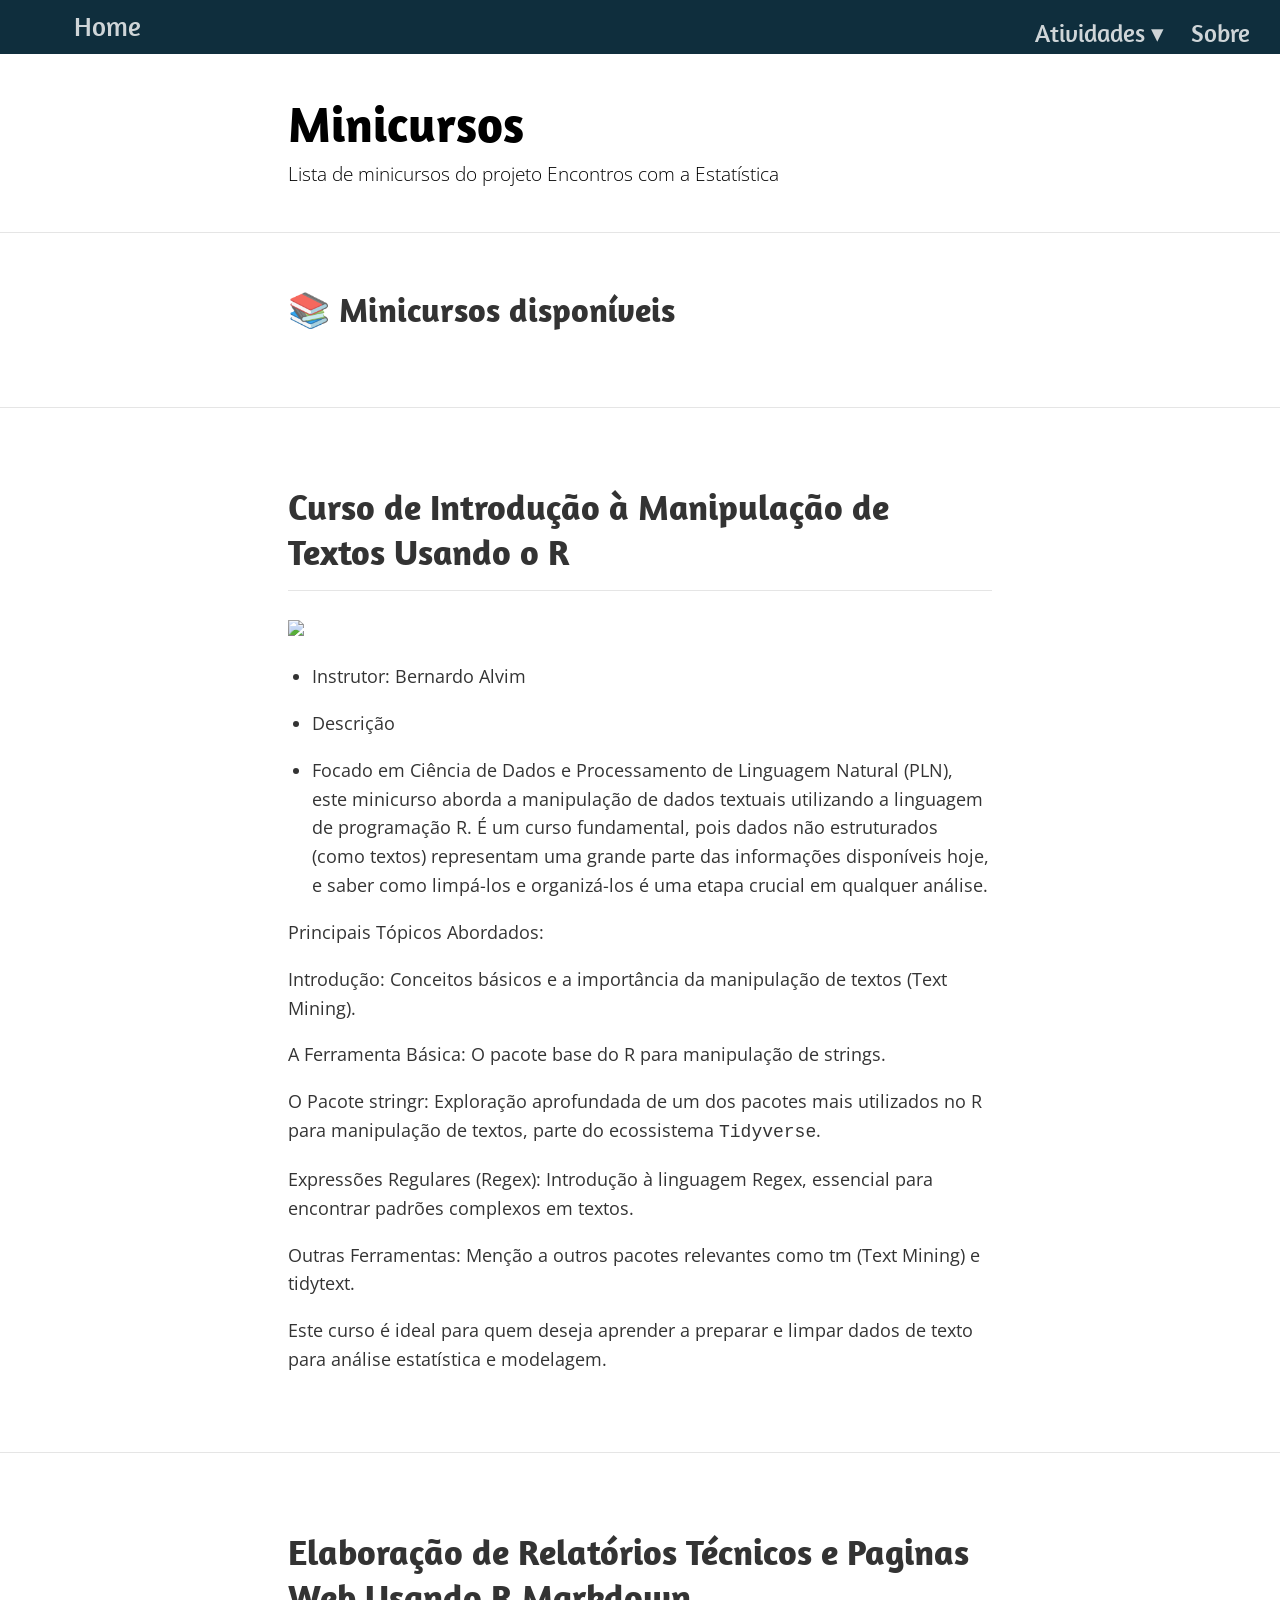
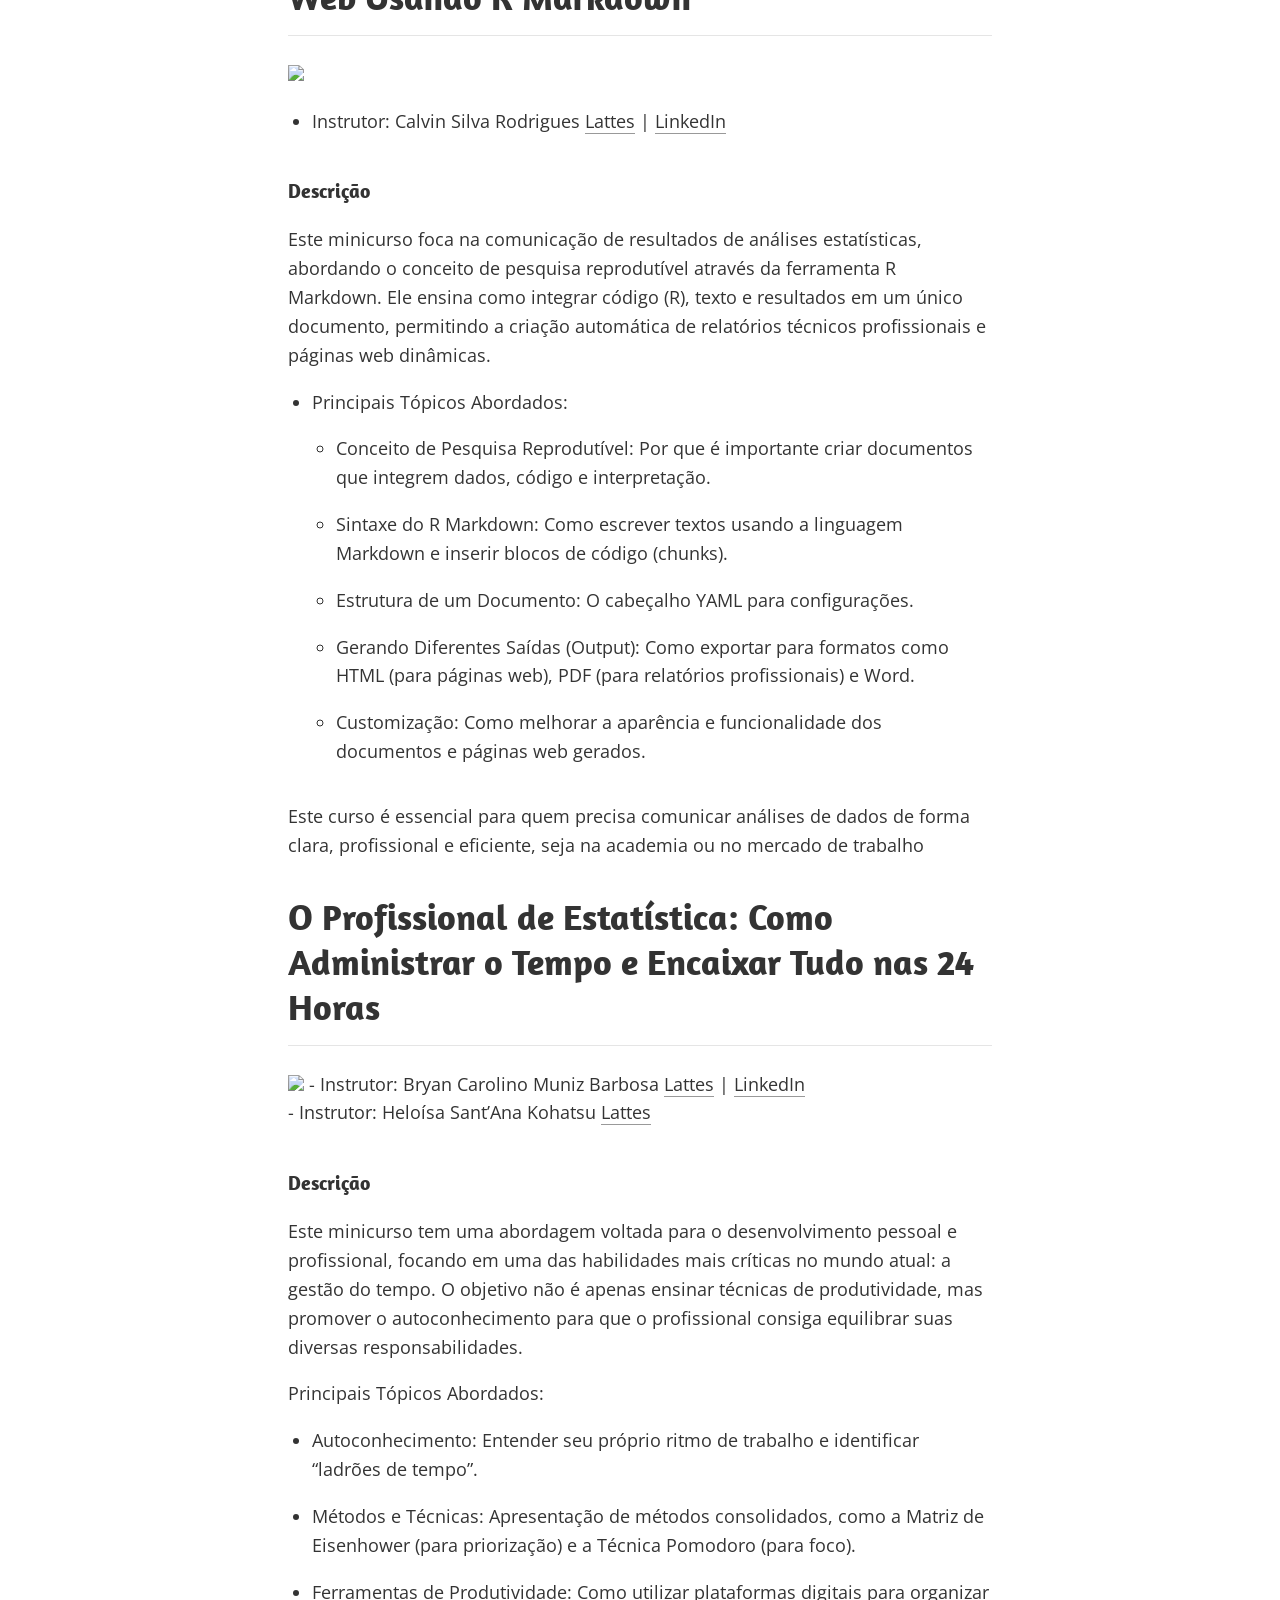
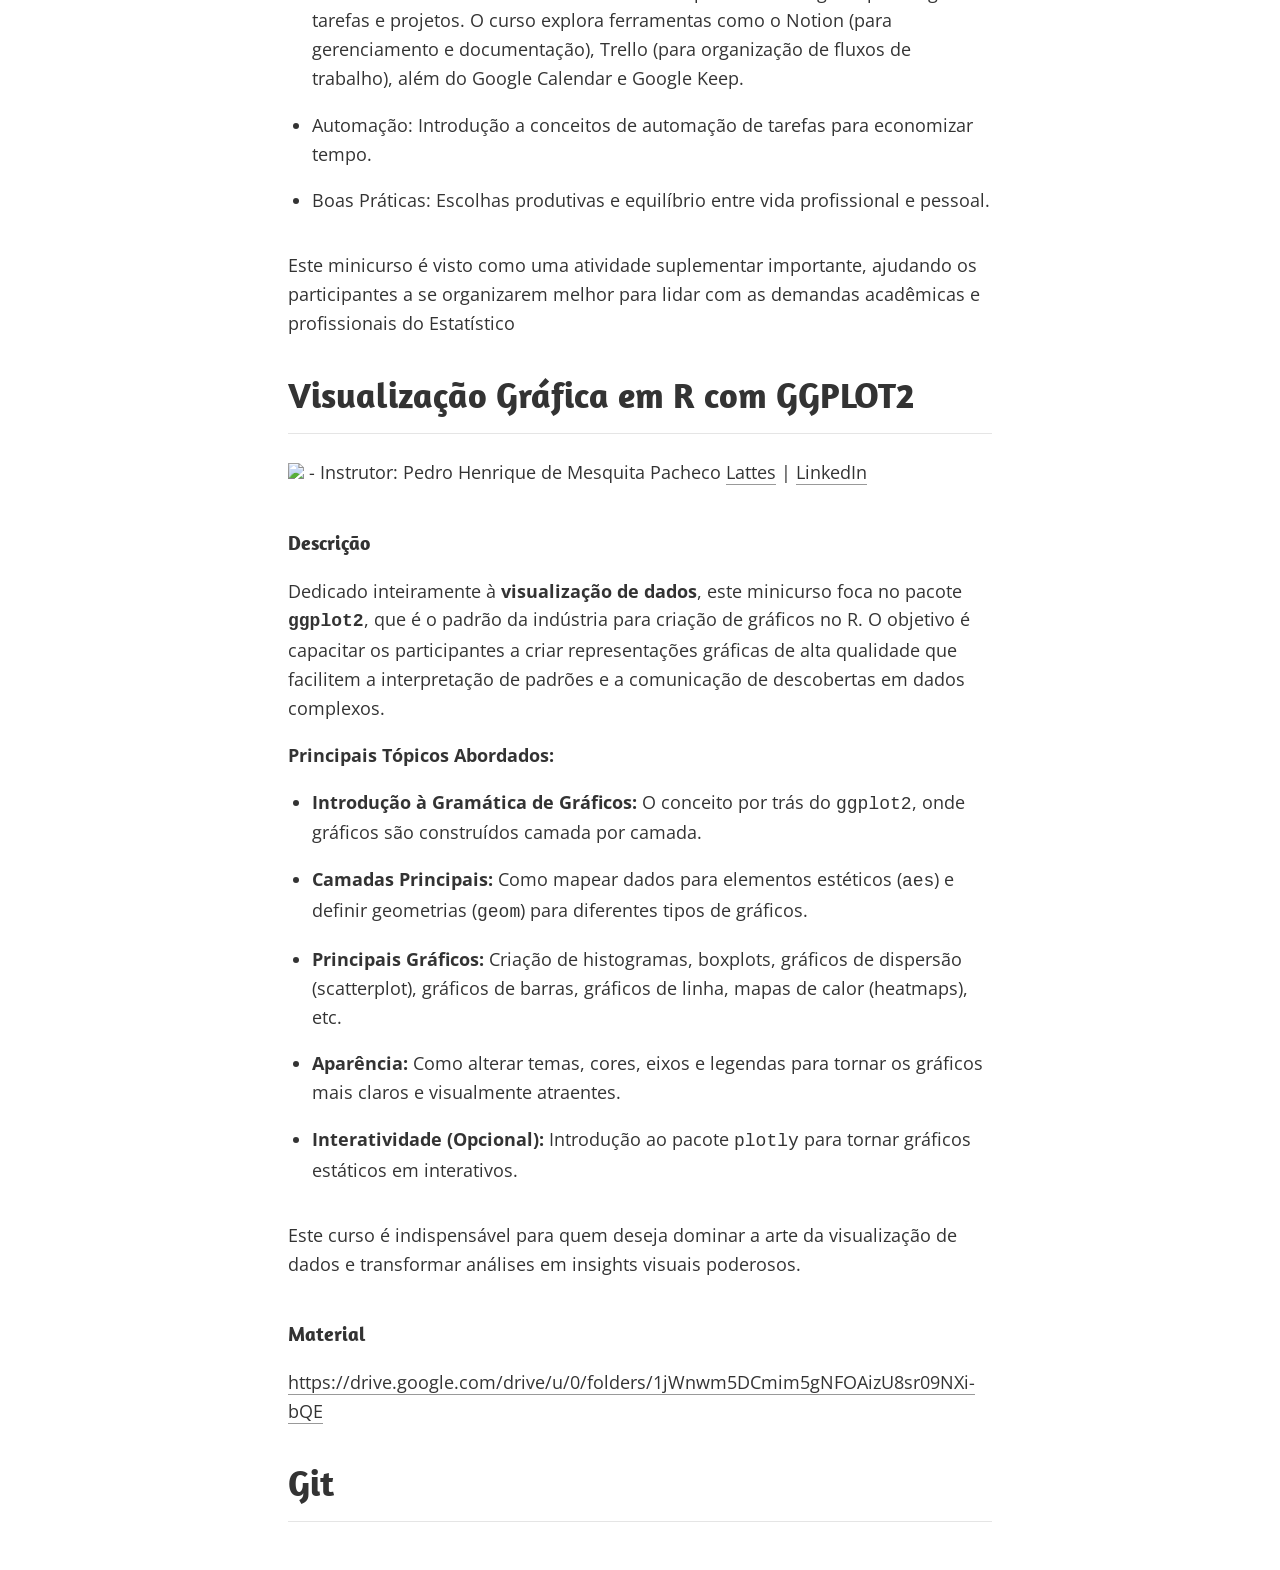
==== docs/minicursos.html @ fd73db31 "ajustes" ====
<!DOCTYPE html>

<html xmlns="http://www.w3.org/1999/xhtml" lang="" xml:lang="">

<head>
  <meta charset="utf-8"/>
  <meta name="viewport" content="width=device-width, initial-scale=1"/>
  <meta http-equiv="X-UA-Compatible" content="IE=Edge,chrome=1"/>
  <meta name="generator" content="distill" />

  <style type="text/css">
  /* Hide doc at startup (prevent jankiness while JS renders/transforms) */
  body {
    visibility: hidden;
  }
  </style>

 <!--radix_placeholder_import_source-->
 <!--/radix_placeholder_import_source-->

<style type="text/css">code{white-space: pre;}</style>
<style type="text/css" data-origin="pandoc">
html { -webkit-text-size-adjust: 100%; }
pre > code.sourceCode { white-space: pre; position: relative; }
pre > code.sourceCode > span { display: inline-block; line-height: 1.25; }
pre > code.sourceCode > span:empty { height: 1.2em; }
.sourceCode { overflow: visible; }
code.sourceCode > span { color: inherit; text-decoration: inherit; }
div.sourceCode { margin: 1em 0; }
pre.sourceCode { margin: 0; }
@media screen {
div.sourceCode { overflow: auto; }
}
@media print {
pre > code.sourceCode { white-space: pre-wrap; }
pre > code.sourceCode > span { text-indent: -5em; padding-left: 5em; }
}
pre.numberSource code
  { counter-reset: source-line 0; }
pre.numberSource code > span
  { position: relative; left: -4em; counter-increment: source-line; }
pre.numberSource code > span > a:first-child::before
  { content: counter(source-line);
    position: relative; left: -1em; text-align: right; vertical-align: baseline;
    border: none; display: inline-block;
    -webkit-touch-callout: none; -webkit-user-select: none;
    -khtml-user-select: none; -moz-user-select: none;
    -ms-user-select: none; user-select: none;
    padding: 0 4px; width: 4em;
    color: #aaaaaa;
  }
pre.numberSource { margin-left: 3em; border-left: 1px solid #aaaaaa;  padding-left: 4px; }
div.sourceCode
  { color: #00769e; background-color: #f1f3f5; }
@media screen {
pre > code.sourceCode > span > a:first-child::before { text-decoration: underline; }
}
code span { color: #00769e; } /* Normal */
code span.al { color: #ad0000; } /* Alert */
code span.an { color: #5e5e5e; } /* Annotation */
code span.at { color: #657422; } /* Attribute */
code span.bn { color: #ad0000; } /* BaseN */
code span.bu { } /* BuiltIn */
code span.cf { color: #00769e; } /* ControlFlow */
code span.ch { color: #20794d; } /* Char */
code span.cn { color: #8f5902; } /* Constant */
code span.co { color: #5e5e5e; } /* Comment */
code span.cv { color: #5e5e5e; font-style: italic; } /* CommentVar */
code span.do { color: #5e5e5e; font-style: italic; } /* Documentation */
code span.dt { color: #ad0000; } /* DataType */
code span.dv { color: #ad0000; } /* DecVal */
code span.er { color: #ad0000; } /* Error */
code span.ex { } /* Extension */
code span.fl { color: #ad0000; } /* Float */
code span.fu { color: #4758ab; } /* Function */
code span.im { } /* Import */
code span.in { color: #5e5e5e; } /* Information */
code span.kw { color: #00769e; } /* Keyword */
code span.op { color: #5e5e5e; } /* Operator */
code span.ot { color: #00769e; } /* Other */
code span.pp { color: #ad0000; } /* Preprocessor */
code span.sc { color: #5e5e5e; } /* SpecialChar */
code span.ss { color: #20794d; } /* SpecialString */
code span.st { color: #20794d; } /* String */
code span.va { color: #111111; } /* Variable */
code span.vs { color: #20794d; } /* VerbatimString */
code span.wa { color: #5e5e5e; font-style: italic; } /* Warning */
</style>


  <!--radix_placeholder_meta_tags-->
  <title>Home: Minicursos</title>

  <meta property="description" itemprop="description" content="Lista de minicursos do projeto Encontros com a Estatística"/>



  <!--  https://developers.facebook.com/docs/sharing/webmasters#markup -->
  <meta property="og:title" content="Home: Minicursos"/>
  <meta property="og:type" content="article"/>
  <meta property="og:description" content="Lista de minicursos do projeto Encontros com a Estatística"/>
  <meta property="og:locale" content="en_US"/>
  <meta property="og:site_name" content="Home"/>

  <!--  https://dev.twitter.com/cards/types/summary -->
  <meta property="twitter:card" content="summary"/>
  <meta property="twitter:title" content="Home: Minicursos"/>
  <meta property="twitter:description" content="Lista de minicursos do projeto Encontros com a Estatística"/>

  <!--/radix_placeholder_meta_tags-->
  <!--radix_placeholder_rmarkdown_metadata-->

  <script type="text/json" id="radix-rmarkdown-metadata">
  {"type":"list","attributes":{"names":{"type":"character","attributes":{},"value":["title","description","output"]}},"value":[{"type":"character","attributes":{},"value":["Minicursos"]},{"type":"character","attributes":{},"value":["Lista de minicursos do projeto Encontros com a Estatística"]},{"type":"character","attributes":{},"value":["distill::distill_article"]}]}
  </script>
  <!--/radix_placeholder_rmarkdown_metadata-->
  <!--radix_placeholder_navigation_in_header-->
  <meta name="distill:offset" content=""/>

  <script type="application/javascript">

    window.headroom_prevent_pin = false;

    window.document.addEventListener("DOMContentLoaded", function (event) {

      // initialize headroom for banner
      var header = $('header').get(0);
      var headerHeight = header.offsetHeight;
      var headroom = new Headroom(header, {
        tolerance: 5,
        onPin : function() {
          if (window.headroom_prevent_pin) {
            window.headroom_prevent_pin = false;
            headroom.unpin();
          }
        }
      });
      headroom.init();
      if(window.location.hash)
        headroom.unpin();
      $(header).addClass('headroom--transition');

      // offset scroll location for banner on hash change
      // (see: https://github.com/WickyNilliams/headroom.js/issues/38)
      window.addEventListener("hashchange", function(event) {
        window.scrollTo(0, window.pageYOffset - (headerHeight + 25));
      });

      // responsive menu
      $('.distill-site-header').each(function(i, val) {
        var topnav = $(this);
        var toggle = topnav.find('.nav-toggle');
        toggle.on('click', function() {
          topnav.toggleClass('responsive');
        });
      });

      // nav dropdowns
      $('.nav-dropbtn').click(function(e) {
        $(this).next('.nav-dropdown-content').toggleClass('nav-dropdown-active');
        $(this).parent().siblings('.nav-dropdown')
           .children('.nav-dropdown-content').removeClass('nav-dropdown-active');
      });
      $("body").click(function(e){
        $('.nav-dropdown-content').removeClass('nav-dropdown-active');
      });
      $(".nav-dropdown").click(function(e){
        e.stopPropagation();
      });
    });
  </script>

  <style type="text/css">

  /* Theme (user-documented overrideables for nav appearance) */

  .distill-site-nav {
    color: rgba(255, 255, 255, 0.8);
    background-color: #0F2E3D;
    font-size: 15px;
    font-weight: 300;
  }

  .distill-site-nav a {
    color: inherit;
    text-decoration: none;
  }

  .distill-site-nav a:hover {
    color: white;
  }

  @media print {
    .distill-site-nav {
      display: none;
    }
  }

  .distill-site-header {

  }

  .distill-site-footer {

  }


  /* Site Header */

  .distill-site-header {
    width: 100%;
    box-sizing: border-box;
    z-index: 3;
  }

  .distill-site-header .nav-left {
    display: inline-block;
    margin-left: 8px;
  }

  @media screen and (max-width: 768px) {
    .distill-site-header .nav-left {
      margin-left: 0;
    }
  }


  .distill-site-header .nav-right {
    float: right;
    margin-right: 8px;
  }

  .distill-site-header a,
  .distill-site-header .title {
    display: inline-block;
    text-align: center;
    padding: 14px 10px 14px 10px;
  }

  .distill-site-header .title {
    font-size: 18px;
    min-width: 150px;
  }

  .distill-site-header .logo {
    padding: 0;
  }

  .distill-site-header .logo img {
    display: none;
    max-height: 20px;
    width: auto;
    margin-bottom: -4px;
  }

  .distill-site-header .nav-image img {
    max-height: 18px;
    width: auto;
    display: inline-block;
    margin-bottom: -3px;
  }



  @media screen and (min-width: 1000px) {
    .distill-site-header .logo img {
      display: inline-block;
    }
    .distill-site-header .nav-left {
      margin-left: 20px;
    }
    .distill-site-header .nav-right {
      margin-right: 20px;
    }
    .distill-site-header .title {
      padding-left: 12px;
    }
  }


  .distill-site-header .nav-toggle {
    display: none;
  }

  .nav-dropdown {
    display: inline-block;
    position: relative;
  }

  .nav-dropdown .nav-dropbtn {
    border: none;
    outline: none;
    color: rgba(255, 255, 255, 0.8);
    padding: 16px 10px;
    background-color: transparent;
    font-family: inherit;
    font-size: inherit;
    font-weight: inherit;
    margin: 0;
    margin-top: 1px;
    z-index: 2;
  }

  .nav-dropdown-content {
    display: none;
    position: absolute;
    background-color: white;
    min-width: 200px;
    border: 1px solid rgba(0,0,0,0.15);
    border-radius: 4px;
    box-shadow: 0px 8px 16px 0px rgba(0,0,0,0.1);
    z-index: 1;
    margin-top: 2px;
    white-space: nowrap;
    padding-top: 4px;
    padding-bottom: 4px;
  }

  .nav-dropdown-content hr {
    margin-top: 4px;
    margin-bottom: 4px;
    border: none;
    border-bottom: 1px solid rgba(0, 0, 0, 0.1);
  }

  .nav-dropdown-active {
    display: block;
  }

  .nav-dropdown-content a, .nav-dropdown-content .nav-dropdown-header {
    color: black;
    padding: 6px 24px;
    text-decoration: none;
    display: block;
    text-align: left;
  }

  .nav-dropdown-content .nav-dropdown-header {
    display: block;
    padding: 5px 24px;
    padding-bottom: 0;
    text-transform: uppercase;
    font-size: 14px;
    color: #999999;
    white-space: nowrap;
  }

  .nav-dropdown:hover .nav-dropbtn {
    color: white;
  }

  .nav-dropdown-content a:hover {
    background-color: #ddd;
    color: black;
  }

  .nav-right .nav-dropdown-content {
    margin-left: -45%;
    right: 0;
  }

  @media screen and (max-width: 768px) {
    .distill-site-header a, .distill-site-header .nav-dropdown  {display: none;}
    .distill-site-header a.nav-toggle {
      float: right;
      display: block;
    }
    .distill-site-header .title {
      margin-left: 0;
    }
    .distill-site-header .nav-right {
      margin-right: 0;
    }
    .distill-site-header {
      overflow: hidden;
    }
    .nav-right .nav-dropdown-content {
      margin-left: 0;
    }
  }


  @media screen and (max-width: 768px) {
    .distill-site-header.responsive {position: relative; min-height: 500px; }
    .distill-site-header.responsive a.nav-toggle {
      position: absolute;
      right: 0;
      top: 0;
    }
    .distill-site-header.responsive a,
    .distill-site-header.responsive .nav-dropdown {
      display: block;
      text-align: left;
    }
    .distill-site-header.responsive .nav-left,
    .distill-site-header.responsive .nav-right {
      width: 100%;
    }
    .distill-site-header.responsive .nav-dropdown {float: none;}
    .distill-site-header.responsive .nav-dropdown-content {position: relative;}
    .distill-site-header.responsive .nav-dropdown .nav-dropbtn {
      display: block;
      width: 100%;
      text-align: left;
    }
  }

  /* Site Footer */

  .distill-site-footer {
    width: 100%;
    overflow: hidden;
    box-sizing: border-box;
    z-index: 3;
    margin-top: 30px;
    padding-top: 30px;
    padding-bottom: 30px;
    text-align: center;
  }

  /* Headroom */

  d-title {
    padding-top: 6rem;
  }

  @media print {
    d-title {
      padding-top: 4rem;
    }
  }

  .headroom {
    z-index: 1000;
    position: fixed;
    top: 0;
    left: 0;
    right: 0;
  }

  .headroom--transition {
    transition: all .4s ease-in-out;
  }

  .headroom--unpinned {
    top: -100px;
  }

  .headroom--pinned {
    top: 0;
  }

  /* adjust viewport for navbar height */
  /* helps vertically center bootstrap (non-distill) content */
  .min-vh-100 {
    min-height: calc(100vh - 100px) !important;
  }

  </style>

  <script src="site_libs/jquery-3.6.0/jquery-3.6.0.min.js"></script>
  <link href="site_libs/font-awesome-6.5.2/css/all.min.css" rel="stylesheet"/>
  <link href="site_libs/font-awesome-6.5.2/css/v4-shims.min.css" rel="stylesheet"/>
  <script src="site_libs/headroom-0.9.4/headroom.min.js"></script>
  <script src="site_libs/autocomplete-0.37.1/autocomplete.min.js"></script>
  <script src="site_libs/fuse-6.4.1/fuse.min.js"></script>

  <script type="application/javascript">

  function getMeta(metaName) {
    var metas = document.getElementsByTagName('meta');
    for (let i = 0; i < metas.length; i++) {
      if (metas[i].getAttribute('name') === metaName) {
        return metas[i].getAttribute('content');
      }
    }
    return '';
  }

  function offsetURL(url) {
    var offset = getMeta('distill:offset');
    return offset ? offset + '/' + url : url;
  }

  function createFuseIndex() {

    // create fuse index
    var options = {
      keys: [
        { name: 'title', weight: 20 },
        { name: 'categories', weight: 15 },
        { name: 'description', weight: 10 },
        { name: 'contents', weight: 5 },
      ],
      ignoreLocation: true,
      threshold: 0
    };
    var fuse = new window.Fuse([], options);

    // fetch the main search.json
    return fetch(offsetURL('search.json'))
      .then(function(response) {
        if (response.status == 200) {
          return response.json().then(function(json) {
            // index main articles
            json.articles.forEach(function(article) {
              fuse.add(article);
            });
            // download collections and index their articles
            return Promise.all(json.collections.map(function(collection) {
              return fetch(offsetURL(collection)).then(function(response) {
                if (response.status === 200) {
                  return response.json().then(function(articles) {
                    articles.forEach(function(article) {
                      fuse.add(article);
                    });
                  })
                } else {
                  return Promise.reject(
                    new Error('Unexpected status from search index request: ' +
                              response.status)
                  );
                }
              });
            })).then(function() {
              return fuse;
            });
          });

        } else {
          return Promise.reject(
            new Error('Unexpected status from search index request: ' +
                        response.status)
          );
        }
      });
  }

  window.document.addEventListener("DOMContentLoaded", function (event) {

    // get search element (bail if we don't have one)
    var searchEl = window.document.getElementById('distill-search');
    if (!searchEl)
      return;

    createFuseIndex()
      .then(function(fuse) {

        // make search box visible
        searchEl.classList.remove('hidden');

        // initialize autocomplete
        var options = {
          autoselect: true,
          hint: false,
          minLength: 2,
        };
        window.autocomplete(searchEl, options, [{
          source: function(query, callback) {
            const searchOptions = {
              isCaseSensitive: false,
              shouldSort: true,
              minMatchCharLength: 2,
              limit: 10,
            };
            var results = fuse.search(query, searchOptions);
            callback(results
              .map(function(result) { return result.item; })
            );
          },
          templates: {
            suggestion: function(suggestion) {
              var img = suggestion.preview && Object.keys(suggestion.preview).length > 0
                ? `<img src="${offsetURL(suggestion.preview)}"</img>`
                : '';
              var html = `
                <div class="search-item">
                  <h3>${suggestion.title}</h3>
                  <div class="search-item-description">
                    ${suggestion.description || ''}
                  </div>
                  <div class="search-item-preview">
                    ${img}
                  </div>
                </div>
              `;
              return html;
            }
          }
        }]).on('autocomplete:selected', function(event, suggestion) {
          window.location.href = offsetURL(suggestion.path);
        });
        // remove inline display style on autocompleter (we want to
        // manage responsive display via css)
        $('.algolia-autocomplete').css("display", "");
      })
      .catch(function(error) {
        console.log(error);
      });

  });

  </script>

  <style type="text/css">

  .nav-search {
    font-size: x-small;
  }

  /* Algolioa Autocomplete */

  .algolia-autocomplete {
    display: inline-block;
    margin-left: 10px;
    vertical-align: sub;
    background-color: white;
    color: black;
    padding: 6px;
    padding-top: 8px;
    padding-bottom: 0;
    border-radius: 6px;
    border: 1px #0F2E3D solid;
    width: 180px;
  }


  @media screen and (max-width: 768px) {
    .distill-site-nav .algolia-autocomplete {
      display: none;
      visibility: hidden;
    }
    .distill-site-nav.responsive .algolia-autocomplete {
      display: inline-block;
      visibility: visible;
    }
    .distill-site-nav.responsive .algolia-autocomplete .aa-dropdown-menu {
      margin-left: 0;
      width: 400px;
      max-height: 400px;
    }
  }

  .algolia-autocomplete .aa-input, .algolia-autocomplete .aa-hint {
    width: 90%;
    outline: none;
    border: none;
  }

  .algolia-autocomplete .aa-hint {
    color: #999;
  }
  .algolia-autocomplete .aa-dropdown-menu {
    width: 550px;
    max-height: 70vh;
    overflow-x: visible;
    overflow-y: scroll;
    padding: 5px;
    margin-top: 3px;
    margin-left: -150px;
    background-color: #fff;
    border-radius: 5px;
    border: 1px solid #999;
    border-top: none;
  }

  .algolia-autocomplete .aa-dropdown-menu .aa-suggestion {
    cursor: pointer;
    padding: 5px 4px;
    border-bottom: 1px solid #eee;
  }

  .algolia-autocomplete .aa-dropdown-menu .aa-suggestion:last-of-type {
    border-bottom: none;
    margin-bottom: 2px;
  }

  .algolia-autocomplete .aa-dropdown-menu .aa-suggestion .search-item {
    overflow: hidden;
    font-size: 0.8em;
    line-height: 1.4em;
  }

  .algolia-autocomplete .aa-dropdown-menu .aa-suggestion .search-item h3 {
    font-size: 1rem;
    margin-block-start: 0;
    margin-block-end: 5px;
  }

  .algolia-autocomplete .aa-dropdown-menu .aa-suggestion .search-item-description {
    display: inline-block;
    overflow: hidden;
    height: 2.8em;
    width: 80%;
    margin-right: 4%;
  }

  .algolia-autocomplete .aa-dropdown-menu .aa-suggestion .search-item-preview {
    display: inline-block;
    width: 15%;
  }

  .algolia-autocomplete .aa-dropdown-menu .aa-suggestion .search-item-preview img {
    height: 3em;
    width: auto;
    display: none;
  }

  .algolia-autocomplete .aa-dropdown-menu .aa-suggestion .search-item-preview img[src] {
    display: initial;
  }

  .algolia-autocomplete .aa-dropdown-menu .aa-suggestion.aa-cursor {
    background-color: #eee;
  }
  .algolia-autocomplete .aa-dropdown-menu .aa-suggestion em {
    font-weight: bold;
    font-style: normal;
  }

  </style>


  <!--/radix_placeholder_navigation_in_header-->
  <!--radix_placeholder_distill-->

  <style type="text/css">

  body {
    background-color: white;
  }

  .pandoc-table {
    width: 100%;
  }

  .pandoc-table>caption {
    margin-bottom: 10px;
  }

  .pandoc-table th:not([align]) {
    text-align: left;
  }

  .pagedtable-footer {
    font-size: 15px;
  }

  d-byline .byline {
    grid-template-columns: 2fr 2fr;
  }

  d-byline .byline h3 {
    margin-block-start: 1.5em;
  }

  d-byline .byline .authors-affiliations h3 {
    margin-block-start: 0.5em;
  }

  .authors-affiliations .orcid-id {
    width: 16px;
    height:16px;
    margin-left: 4px;
    margin-right: 4px;
    vertical-align: middle;
    padding-bottom: 2px;
  }

  d-title .dt-tags {
    margin-top: 1em;
    grid-column: text;
  }

  .dt-tags .dt-tag {
    text-decoration: none;
    display: inline-block;
    color: rgba(0,0,0,0.6);
    padding: 0em 0.4em;
    margin-right: 0.5em;
    margin-bottom: 0.4em;
    font-size: 70%;
    border: 1px solid rgba(0,0,0,0.2);
    border-radius: 3px;
    text-transform: uppercase;
    font-weight: 500;
  }

  d-article table.gt_table td,
  d-article table.gt_table th {
    border-bottom: none;
    font-size: 100%;
  }

  .html-widget {
    margin-bottom: 2.0em;
  }

  .l-screen-inset {
    padding-right: 16px;
  }

  .l-screen .caption {
    margin-left: 10px;
  }

  .shaded {
    background: rgb(247, 247, 247);
    padding-top: 20px;
    padding-bottom: 20px;
    border-top: 1px solid rgba(0, 0, 0, 0.1);
    border-bottom: 1px solid rgba(0, 0, 0, 0.1);
  }

  .shaded .html-widget {
    margin-bottom: 0;
    border: 1px solid rgba(0, 0, 0, 0.1);
  }

  .shaded .shaded-content {
    background: white;
  }

  .text-output {
    margin-top: 0;
    line-height: 1.5em;
  }

  .hidden {
    display: none !important;
  }

  hr.section-separator {
    border: none;
    border-top: 1px solid rgba(0, 0, 0, 0.1);
    margin: 0px;
  }


  d-byline {
    border-top: none;
  }

  d-article {
    padding-top: 2.5rem;
    padding-bottom: 30px;
    border-top: none;
  }

  d-appendix {
    padding-top: 30px;
  }

  d-article>p>img {
    width: 100%;
  }

  d-article h2 {
    margin: 1rem 0 1.5rem 0;
  }

  d-article h3 {
    margin-top: 1.5rem;
  }

  d-article iframe {
    border: 1px solid rgba(0, 0, 0, 0.1);
    margin-bottom: 2.0em;
    width: 100%;
  }

  /* Tweak code blocks */

  d-article div.sourceCode code,
  d-article pre code {
    font-family: Consolas, Monaco, 'Andale Mono', 'Ubuntu Mono', monospace;
  }

  d-article pre,
  d-article div.sourceCode,
  d-article div.sourceCode pre {
    overflow: auto;
  }

  d-article div.sourceCode {
    background-color: white;
  }

  d-article div.sourceCode pre {
    padding-left: 10px;
    font-size: 12px;
    border-left: 2px solid rgba(0,0,0,0.1);
  }

  d-article pre {
    font-size: 12px;
    color: black;
    background: none;
    margin-top: 0;
    text-align: left;
    white-space: pre;
    word-spacing: normal;
    word-break: normal;
    word-wrap: normal;
    line-height: 1.5;

    -moz-tab-size: 4;
    -o-tab-size: 4;
    tab-size: 4;

    -webkit-hyphens: none;
    -moz-hyphens: none;
    -ms-hyphens: none;
    hyphens: none;
  }

  d-article pre a {
    border-bottom: none;
  }

  d-article pre a:hover {
    border-bottom: none;
    text-decoration: underline;
  }

  d-article details {
    grid-column: text;
    margin-bottom: 0.8em;
  }

  @media(min-width: 768px) {

  d-article pre,
  d-article div.sourceCode,
  d-article div.sourceCode pre {
    overflow: visible !important;
  }

  d-article div.sourceCode pre {
    padding-left: 18px;
    font-size: 14px;
  }

  /* tweak for Pandoc numbered line within distill */
  d-article pre.numberSource code > span {
      left: -2em;
  }

  d-article pre {
    font-size: 14px;
  }

  }

  figure img.external {
    background: white;
    border: 1px solid rgba(0, 0, 0, 0.1);
    box-shadow: 0 1px 8px rgba(0, 0, 0, 0.1);
    padding: 18px;
    box-sizing: border-box;
  }

  /* CSS for d-contents */

  .d-contents {
    grid-column: text;
    color: rgba(0,0,0,0.8);
    font-size: 0.9em;
    padding-bottom: 1em;
    margin-bottom: 1em;
    padding-bottom: 0.5em;
    margin-bottom: 1em;
    padding-left: 0.25em;
    justify-self: start;
  }

  @media(min-width: 1000px) {
    .d-contents.d-contents-float {
      height: 0;
      grid-column-start: 1;
      grid-column-end: 4;
      justify-self: center;
      padding-right: 3em;
      padding-left: 2em;
    }
  }

  .d-contents nav h3 {
    font-size: 18px;
    margin-top: 0;
    margin-bottom: 1em;
  }

  .d-contents li {
    list-style-type: none
  }

  .d-contents nav > ul {
    padding-left: 0;
  }

  .d-contents ul {
    padding-left: 1em
  }

  .d-contents nav ul li {
    margin-top: 0.6em;
    margin-bottom: 0.2em;
  }

  .d-contents nav a {
    font-size: 13px;
    border-bottom: none;
    text-decoration: none
    color: rgba(0, 0, 0, 0.8);
  }

  .d-contents nav a:hover {
    text-decoration: underline solid rgba(0, 0, 0, 0.6)
  }

  .d-contents nav > ul > li > a {
    font-weight: 600;
  }

  .d-contents nav > ul > li > ul {
    font-weight: inherit;
  }

  .d-contents nav > ul > li > ul > li {
    margin-top: 0.2em;
  }


  .d-contents nav ul {
    margin-top: 0;
    margin-bottom: 0.25em;
  }

  .d-article-with-toc h2:nth-child(2) {
    margin-top: 0;
  }


  /* Figure */

  .figure {
    position: relative;
    margin-bottom: 2.5em;
    margin-top: 1.5em;
  }

  .figure .caption {
    color: rgba(0, 0, 0, 0.6);
    font-size: 12px;
    line-height: 1.5em;
  }

  .figure img.external {
    background: white;
    border: 1px solid rgba(0, 0, 0, 0.1);
    box-shadow: 0 1px 8px rgba(0, 0, 0, 0.1);
    padding: 18px;
    box-sizing: border-box;
  }

  .figure .caption a {
    color: rgba(0, 0, 0, 0.6);
  }

  .figure .caption b,
  .figure .caption strong, {
    font-weight: 600;
    color: rgba(0, 0, 0, 1.0);
  }

  /* Citations */

  d-article .citation {
    color: inherit;
    cursor: inherit;
  }

  div.hanging-indent{
    margin-left: 1em; text-indent: -1em;
  }

  /* Citation hover box */

  .tippy-box[data-theme~=light-border] {
    background-color: rgba(250, 250, 250, 0.95);
  }

  .tippy-content > p {
    margin-bottom: 0;
    padding: 2px;
  }


  /* Tweak 1000px media break to show more text */

  @media(min-width: 1000px) {
    .base-grid,
    distill-header,
    d-title,
    d-abstract,
    d-article,
    d-appendix,
    distill-appendix,
    d-byline,
    d-footnote-list,
    d-citation-list,
    distill-footer {
      grid-template-columns: [screen-start] 1fr [page-start kicker-start] 80px [middle-start] 50px [text-start kicker-end] 65px 65px 65px 65px 65px 65px 65px 65px [text-end gutter-start] 65px [middle-end] 65px [page-end gutter-end] 1fr [screen-end];
      grid-column-gap: 16px;
    }

    .grid {
      grid-column-gap: 16px;
    }

    d-article {
      font-size: 1.06rem;
      line-height: 1.7em;
    }
    figure .caption, .figure .caption, figure figcaption {
      font-size: 13px;
    }
  }

  @media(min-width: 1180px) {
    .base-grid,
    distill-header,
    d-title,
    d-abstract,
    d-article,
    d-appendix,
    distill-appendix,
    d-byline,
    d-footnote-list,
    d-citation-list,
    distill-footer {
      grid-template-columns: [screen-start] 1fr [page-start kicker-start] 60px [middle-start] 60px [text-start kicker-end] 60px 60px 60px 60px 60px 60px 60px 60px [text-end gutter-start] 60px [middle-end] 60px [page-end gutter-end] 1fr [screen-end];
      grid-column-gap: 32px;
    }

    .grid {
      grid-column-gap: 32px;
    }
  }


  /* Get the citation styles for the appendix (not auto-injected on render since
     we do our own rendering of the citation appendix) */

  d-appendix .citation-appendix,
  .d-appendix .citation-appendix {
    font-size: 11px;
    line-height: 15px;
    border-left: 1px solid rgba(0, 0, 0, 0.1);
    padding-left: 18px;
    border: 1px solid rgba(0,0,0,0.1);
    background: rgba(0, 0, 0, 0.02);
    padding: 10px 18px;
    border-radius: 3px;
    color: rgba(150, 150, 150, 1);
    overflow: hidden;
    margin-top: -12px;
    white-space: pre-wrap;
    word-wrap: break-word;
  }

  /* Include appendix styles here so they can be overridden */

  d-appendix {
    contain: layout style;
    font-size: 0.8em;
    line-height: 1.7em;
    margin-top: 60px;
    margin-bottom: 0;
    border-top: 1px solid rgba(0, 0, 0, 0.1);
    color: rgba(0,0,0,0.5);
    padding-top: 60px;
    padding-bottom: 48px;
  }

  d-appendix h3 {
    grid-column: page-start / text-start;
    font-size: 15px;
    font-weight: 500;
    margin-top: 1em;
    margin-bottom: 0;
    color: rgba(0,0,0,0.65);
  }

  d-appendix h3 + * {
    margin-top: 1em;
  }

  d-appendix ol {
    padding: 0 0 0 15px;
  }

  @media (min-width: 768px) {
    d-appendix ol {
      padding: 0 0 0 30px;
      margin-left: -30px;
    }
  }

  d-appendix li {
    margin-bottom: 1em;
  }

  d-appendix a {
    color: rgba(0, 0, 0, 0.6);
  }

  d-appendix > * {
    grid-column: text;
  }

  d-appendix > d-footnote-list,
  d-appendix > d-citation-list,
  d-appendix > distill-appendix {
    grid-column: screen;
  }

  /* Include footnote styles here so they can be overridden */

  d-footnote-list {
    contain: layout style;
  }

  d-footnote-list > * {
    grid-column: text;
  }

  d-footnote-list a.footnote-backlink {
    color: rgba(0,0,0,0.3);
    padding-left: 0.5em;
  }



  /* Anchor.js */

  .anchorjs-link {
    /*transition: all .25s linear; */
    text-decoration: none;
    border-bottom: none;
  }
  *:hover > .anchorjs-link {
    margin-left: -1.125em !important;
    text-decoration: none;
    border-bottom: none;
  }

  /* Social footer */

  .social_footer {
    margin-top: 30px;
    margin-bottom: 0;
    color: rgba(0,0,0,0.67);
  }

  .disqus-comments {
    margin-right: 30px;
  }

  .disqus-comment-count {
    border-bottom: 1px solid rgba(0, 0, 0, 0.4);
    cursor: pointer;
  }

  #disqus_thread {
    margin-top: 30px;
  }

  .article-sharing a {
    border-bottom: none;
    margin-right: 8px;
  }

  .article-sharing a:hover {
    border-bottom: none;
  }

  .sidebar-section.subscribe {
    font-size: 12px;
    line-height: 1.6em;
  }

  .subscribe p {
    margin-bottom: 0.5em;
  }


  .article-footer .subscribe {
    font-size: 15px;
    margin-top: 45px;
  }


  .sidebar-section.custom {
    font-size: 12px;
    line-height: 1.6em;
  }

  .custom p {
    margin-bottom: 0.5em;
  }

  /* Styles for listing layout (hide title) */
  .layout-listing d-title, .layout-listing .d-title {
    display: none;
  }

  /* Styles for posts lists (not auto-injected) */


  .posts-with-sidebar {
    padding-left: 45px;
    padding-right: 45px;
  }

  .posts-list .description h2,
  .posts-list .description p {
    font-family: -apple-system, BlinkMacSystemFont, "Segoe UI", Roboto, Oxygen, Ubuntu, Cantarell, "Fira Sans", "Droid Sans", "Helvetica Neue", Arial, sans-serif;
  }

  .posts-list .description h2 {
    font-weight: 700;
    border-bottom: none;
    padding-bottom: 0;
  }

  .posts-list h2.post-tag {
    border-bottom: 1px solid rgba(0, 0, 0, 0.2);
    padding-bottom: 12px;
  }
  .posts-list {
    margin-top: 60px;
    margin-bottom: 24px;
  }

  .posts-list .post-preview {
    text-decoration: none;
    overflow: hidden;
    display: block;
    border-bottom: 1px solid rgba(0, 0, 0, 0.1);
    padding: 24px 0;
  }

  .post-preview-last {
    border-bottom: none !important;
  }

  .posts-list .posts-list-caption {
    grid-column: screen;
    font-weight: 400;
  }

  .posts-list .post-preview h2 {
    margin: 0 0 6px 0;
    line-height: 1.2em;
    font-style: normal;
    font-size: 24px;
  }

  .posts-list .post-preview p {
    margin: 0 0 12px 0;
    line-height: 1.4em;
    font-size: 16px;
  }

  .posts-list .post-preview .thumbnail {
    box-sizing: border-box;
    margin-bottom: 24px;
    position: relative;
    max-width: 500px;
  }
  .posts-list .post-preview img {
    width: 100%;
    display: block;
  }

  .posts-list .metadata {
    font-size: 12px;
    line-height: 1.4em;
    margin-bottom: 18px;
  }

  .posts-list .metadata > * {
    display: inline-block;
  }

  .posts-list .metadata .publishedDate {
    margin-right: 2em;
  }

  .posts-list .metadata .dt-authors {
    display: block;
    margin-top: 0.3em;
    margin-right: 2em;
  }

  .posts-list .dt-tags {
    display: block;
    line-height: 1em;
  }

  .posts-list .dt-tags .dt-tag {
    display: inline-block;
    color: rgba(0,0,0,0.6);
    padding: 0.3em 0.4em;
    margin-right: 0.2em;
    margin-bottom: 0.4em;
    font-size: 60%;
    border: 1px solid rgba(0,0,0,0.2);
    border-radius: 3px;
    text-transform: uppercase;
    font-weight: 500;
  }

  .posts-list img {
    opacity: 1;
  }

  .posts-list img[data-src] {
    opacity: 0;
  }

  .posts-more {
    clear: both;
  }


  .posts-sidebar {
    font-size: 16px;
  }

  .posts-sidebar h3 {
    font-size: 16px;
    margin-top: 0;
    margin-bottom: 0.5em;
    font-weight: 400;
    text-transform: uppercase;
  }

  .sidebar-section {
    margin-bottom: 30px;
  }

  .categories ul {
    list-style-type: none;
    margin: 0;
    padding: 0;
  }

  .categories li {
    color: rgba(0, 0, 0, 0.8);
    margin-bottom: 0;
  }

  .categories li>a {
    border-bottom: none;
  }

  .categories li>a:hover {
    border-bottom: 1px solid rgba(0, 0, 0, 0.4);
  }

  .categories .active {
    font-weight: 600;
  }

  .categories .category-count {
    color: rgba(0, 0, 0, 0.4);
  }


  @media(min-width: 768px) {
    .posts-list .post-preview h2 {
      font-size: 26px;
    }
    .posts-list .post-preview .thumbnail {
      float: right;
      width: 30%;
      margin-bottom: 0;
    }
    .posts-list .post-preview .description {
      float: left;
      width: 45%;
    }
    .posts-list .post-preview .metadata {
      float: left;
      width: 20%;
      margin-top: 8px;
    }
    .posts-list .post-preview p {
      margin: 0 0 12px 0;
      line-height: 1.5em;
      font-size: 16px;
    }
    .posts-with-sidebar .posts-list {
      float: left;
      width: 75%;
    }
    .posts-with-sidebar .posts-sidebar {
      float: right;
      width: 20%;
      margin-top: 60px;
      padding-top: 24px;
      padding-bottom: 24px;
    }
  }


  /* Improve display for browsers without grid (IE/Edge <= 15) */

  .downlevel {
    line-height: 1.6em;
    font-family: -apple-system, BlinkMacSystemFont, "Segoe UI", Roboto, Oxygen, Ubuntu, Cantarell, "Fira Sans", "Droid Sans", "Helvetica Neue", Arial, sans-serif;
    margin: 0;
  }

  .downlevel .d-title {
    padding-top: 6rem;
    padding-bottom: 1.5rem;
  }

  .downlevel .d-title h1 {
    font-size: 50px;
    font-weight: 700;
    line-height: 1.1em;
    margin: 0 0 0.5rem;
  }

  .downlevel .d-title p {
    font-weight: 300;
    font-size: 1.2rem;
    line-height: 1.55em;
    margin-top: 0;
  }

  .downlevel .d-byline {
    padding-top: 0.8em;
    padding-bottom: 0.8em;
    font-size: 0.8rem;
    line-height: 1.8em;
  }

  .downlevel .section-separator {
    border: none;
    border-top: 1px solid rgba(0, 0, 0, 0.1);
  }

  .downlevel .d-article {
    font-size: 1.06rem;
    line-height: 1.7em;
    padding-top: 1rem;
    padding-bottom: 2rem;
  }


  .downlevel .d-appendix {
    padding-left: 0;
    padding-right: 0;
    max-width: none;
    font-size: 0.8em;
    line-height: 1.7em;
    margin-bottom: 0;
    color: rgba(0,0,0,0.5);
    padding-top: 40px;
    padding-bottom: 48px;
  }

  .downlevel .footnotes ol {
    padding-left: 13px;
  }

  .downlevel .base-grid,
  .downlevel .distill-header,
  .downlevel .d-title,
  .downlevel .d-abstract,
  .downlevel .d-article,
  .downlevel .d-appendix,
  .downlevel .distill-appendix,
  .downlevel .d-byline,
  .downlevel .d-footnote-list,
  .downlevel .d-citation-list,
  .downlevel .distill-footer,
  .downlevel .appendix-bottom,
  .downlevel .posts-container {
    padding-left: 40px;
    padding-right: 40px;
  }

  @media(min-width: 768px) {
    .downlevel .base-grid,
    .downlevel .distill-header,
    .downlevel .d-title,
    .downlevel .d-abstract,
    .downlevel .d-article,
    .downlevel .d-appendix,
    .downlevel .distill-appendix,
    .downlevel .d-byline,
    .downlevel .d-footnote-list,
    .downlevel .d-citation-list,
    .downlevel .distill-footer,
    .downlevel .appendix-bottom,
    .downlevel .posts-container {
    padding-left: 150px;
    padding-right: 150px;
    max-width: 900px;
  }
  }

  .downlevel pre code {
    display: block;
    border-left: 2px solid rgba(0, 0, 0, .1);
    padding: 0 0 0 20px;
    font-size: 14px;
  }

  .downlevel code, .downlevel pre {
    color: black;
    background: none;
    font-family: Consolas, Monaco, 'Andale Mono', 'Ubuntu Mono', monospace;
    text-align: left;
    white-space: pre;
    word-spacing: normal;
    word-break: normal;
    word-wrap: normal;
    line-height: 1.5;

    -moz-tab-size: 4;
    -o-tab-size: 4;
    tab-size: 4;

    -webkit-hyphens: none;
    -moz-hyphens: none;
    -ms-hyphens: none;
    hyphens: none;
  }

  .downlevel .posts-list .post-preview {
    color: inherit;
  }



  </style>

  <script type="application/javascript">

  function is_downlevel_browser() {
    if (bowser.isUnsupportedBrowser({ msie: "12", msedge: "16"},
                                   window.navigator.userAgent)) {
      return true;
    } else {
      return window.load_distill_framework === undefined;
    }
  }

  // show body when load is complete
  function on_load_complete() {

    // add anchors
    if (window.anchors) {
      window.anchors.options.placement = 'left';
      window.anchors.add('d-article > h2, d-article > h3, d-article > h4, d-article > h5');
    }


    // set body to visible
    document.body.style.visibility = 'visible';

    // force redraw for leaflet widgets
    if (window.HTMLWidgets) {
      var maps = window.HTMLWidgets.findAll(".leaflet");
      $.each(maps, function(i, el) {
        var map = this.getMap();
        map.invalidateSize();
        map.eachLayer(function(layer) {
          if (layer instanceof L.TileLayer)
            layer.redraw();
        });
      });
    }

    // trigger 'shown' so htmlwidgets resize
    $('d-article').trigger('shown');
  }

  function init_distill() {

    init_common();

    // create front matter
    var front_matter = $('<d-front-matter></d-front-matter>');
    $('#distill-front-matter').wrap(front_matter);

    // create d-title
    $('.d-title').changeElementType('d-title');

    // separator
    var separator = '<hr class="section-separator" style="clear: both"/>';
    // prepend separator above appendix
    $('.d-byline').before(separator);
    $('.d-article').before(separator);

    // create d-byline
    var byline = $('<d-byline></d-byline>');
    $('.d-byline').replaceWith(byline);

    // create d-article
    var article = $('<d-article></d-article>');
    $('.d-article').wrap(article).children().unwrap();

    // move posts container into article
    $('.posts-container').appendTo($('d-article'));

    // create d-appendix
    $('.d-appendix').changeElementType('d-appendix');

    // flag indicating that we have appendix items
    var appendix = $('.appendix-bottom').children('h3').length > 0;

    // replace footnotes with <d-footnote>
    $('.footnote-ref').each(function(i, val) {
      appendix = true;
      var href = $(this).attr('href');
      var id = href.replace('#', '');
      var fn = $('#' + id);
      var fn_p = $('#' + id + '>p');
      fn_p.find('.footnote-back').remove();
      var text = fn_p.html();
      var dtfn = $('<d-footnote></d-footnote>');
      dtfn.html(text);
      $(this).replaceWith(dtfn);
    });
    // remove footnotes
    $('.footnotes').remove();

    // move refs into #references-listing
    $('#references-listing').replaceWith($('#refs'));

    $('h1.appendix, h2.appendix').each(function(i, val) {
      $(this).changeElementType('h3');
    });
    $('h3.appendix').each(function(i, val) {
      var id = $(this).attr('id');
      $('.d-contents a[href="#' + id + '"]').parent().remove();
      appendix = true;
      $(this).nextUntil($('h1, h2, h3')).addBack().appendTo($('d-appendix'));
    });

    // show d-appendix if we have appendix content
    $("d-appendix").css('display', appendix ? 'grid' : 'none');

    // localize layout chunks to just output
    $('.layout-chunk').each(function(i, val) {

      // capture layout
      var layout = $(this).attr('data-layout');

      // apply layout to markdown level block elements
      var elements = $(this).children().not('details, div.sourceCode, pre, script');
      elements.each(function(i, el) {
        var layout_div = $('<div class="' + layout + '"></div>');
        if (layout_div.hasClass('shaded')) {
          var shaded_content = $('<div class="shaded-content"></div>');
          $(this).wrap(shaded_content);
          $(this).parent().wrap(layout_div);
        } else {
          $(this).wrap(layout_div);
        }
      });


      // unwrap the layout-chunk div
      $(this).children().unwrap();
    });

    // remove code block used to force  highlighting css
    $('.distill-force-highlighting-css').parent().remove();

    // remove empty line numbers inserted by pandoc when using a
    // custom syntax highlighting theme, except when numbering line
    // in code chunk
    $('pre:not(.numberLines) code.sourceCode a:empty').remove();

    // load distill framework
    load_distill_framework();

    // wait for window.distillRunlevel == 4 to do post processing
    function distill_post_process() {

      if (!window.distillRunlevel || window.distillRunlevel < 4)
        return;

      // hide author/affiliations entirely if we have no authors
      var front_matter = JSON.parse($("#distill-front-matter").html());
      var have_authors = front_matter.authors && front_matter.authors.length > 0;
      if (!have_authors)
        $('d-byline').addClass('hidden');

      // article with toc class
      $('.d-contents').parent().addClass('d-article-with-toc');

      // strip links that point to #
      $('.authors-affiliations').find('a[href="#"]').removeAttr('href');

      // add orcid ids
      $('.authors-affiliations').find('.author').each(function(i, el) {
        var orcid_id = front_matter.authors[i].orcidID;
        var author_name = front_matter.authors[i].author
        if (orcid_id) {
          var a = $('<a></a>');
          a.attr('href', 'https://orcid.org/' + orcid_id);
          var img = $('<img></img>');
          img.addClass('orcid-id');
          img.attr('alt', author_name ? 'ORCID ID for ' + author_name : 'ORCID ID');
          img.attr('src','[data-uri]');
          a.append(img);
          $(this).append(a);
        }
      });

      // hide elements of author/affiliations grid that have no value
      function hide_byline_column(caption) {
        $('d-byline').find('h3:contains("' + caption + '")').parent().css('visibility', 'hidden');
      }

      // affiliations
      var have_affiliations = false;
      for (var i = 0; i<front_matter.authors.length; ++i) {
        var author = front_matter.authors[i];
        if (author.affiliation !== "&nbsp;") {
          have_affiliations = true;
          break;
        }
      }
      if (!have_affiliations)
        $('d-byline').find('h3:contains("Affiliations")').css('visibility', 'hidden');

      // published date
      if (!front_matter.publishedDate)
        hide_byline_column("Published");

      // document object identifier
      var doi = $('d-byline').find('h3:contains("DOI")');
      var doi_p = doi.next().empty();
      if (!front_matter.doi) {
        // if we have a citation and valid citationText then link to that
        if ($('#citation').length > 0 && front_matter.citationText) {
          doi.html('Citation');
          $('<a href="#citation"></a>')
            .text(front_matter.citationText)
            .appendTo(doi_p);
        } else {
          hide_byline_column("DOI");
        }
      } else {
        $('<a></a>')
           .attr('href', "https://doi.org/" + front_matter.doi)
           .html(front_matter.doi)
           .appendTo(doi_p);
      }

       // change plural form of authors/affiliations
      if (front_matter.authors.length === 1) {
        var grid = $('.authors-affiliations');
        grid.children('h3:contains("Authors")').text('Author');
        grid.children('h3:contains("Affiliations")').text('Affiliation');
      }

      // remove d-appendix and d-footnote-list local styles
      $('d-appendix > style:first-child').remove();
      $('d-footnote-list > style:first-child').remove();

      // move appendix-bottom entries to the bottom
      $('.appendix-bottom').appendTo('d-appendix').children().unwrap();
      $('.appendix-bottom').remove();

      // hoverable references
      $('span.citation[data-cites]').each(function() {
        const citeChild = $(this).children()[0]
        // Do not process if @xyz has been used without escaping and without bibliography activated
        // https://github.com/rstudio/distill/issues/466
        if (citeChild === undefined) return true

        if (citeChild.nodeName == "D-FOOTNOTE") {
          var fn = citeChild
          $(this).html(fn.shadowRoot.querySelector("sup"))
          $(this).id = fn.id
          fn.remove()
        }
        var refs = $(this).attr('data-cites').split(" ");
        var refHtml = refs.map(function(ref) {
          // Could use CSS.escape too here, we insure backward compatibility in navigator
          return "<p>" + $('div[id="ref-' + ref + '"]').html() + "</p>";
        }).join("\n");
        window.tippy(this, {
          allowHTML: true,
          content: refHtml,
          maxWidth: 500,
          interactive: true,
          interactiveBorder: 10,
          theme: 'light-border',
          placement: 'bottom-start'
        });
      });

      // fix footnotes in tables (#411)
      // replacing broken distill.pub feature
      $('table d-footnote').each(function() {
        // we replace internal showAtNode methode which is triggered when hovering a footnote
        this.hoverBox.showAtNode = function(node) {
          // ported from https://github.com/distillpub/template/pull/105/files
          calcOffset = function(elem) {
              let x = elem.offsetLeft;
              let y = elem.offsetTop;
              // Traverse upwards until an `absolute` element is found or `elem`
              // becomes null.
              while (elem = elem.offsetParent && elem.style.position != 'absolute') {
                  x += elem.offsetLeft;
                  y += elem.offsetTop;
              }

              return { left: x, top: y };
          }
          // https://developer.mozilla.org/en-US/docs/Web/API/HTMLElement/offsetTop
          const bbox = node.getBoundingClientRect();
          const offset = calcOffset(node);
          this.show([offset.left + bbox.width, offset.top + bbox.height]);
        }
      })

      // clear polling timer
      clearInterval(tid);

      // show body now that everything is ready
      on_load_complete();
    }

    var tid = setInterval(distill_post_process, 50);
    distill_post_process();

  }

  function init_downlevel() {

    init_common();

     // insert hr after d-title
    $('.d-title').after($('<hr class="section-separator"/>'));

    // check if we have authors
    var front_matter = JSON.parse($("#distill-front-matter").html());
    var have_authors = front_matter.authors && front_matter.authors.length > 0;

    // manage byline/border
    if (!have_authors)
      $('.d-byline').remove();
    $('.d-byline').after($('<hr class="section-separator"/>'));
    $('.d-byline a').remove();

    // remove toc
    $('.d-contents').remove();

    // move appendix elements
    $('h1.appendix, h2.appendix').each(function(i, val) {
      $(this).changeElementType('h3');
    });
    $('h3.appendix').each(function(i, val) {
      $(this).nextUntil($('h1, h2, h3')).addBack().appendTo($('.d-appendix'));
    });


    // inject headers into references and footnotes
    var refs_header = $('<h3></h3>');
    refs_header.text('References');
    $('#refs').prepend(refs_header);

    var footnotes_header = $('<h3></h3');
    footnotes_header.text('Footnotes');
    $('.footnotes').children('hr').first().replaceWith(footnotes_header);

    // move appendix-bottom entries to the bottom
    $('.appendix-bottom').appendTo('.d-appendix').children().unwrap();
    $('.appendix-bottom').remove();

    // remove appendix if it's empty
    if ($('.d-appendix').children().length === 0)
      $('.d-appendix').remove();

    // prepend separator above appendix
    $('.d-appendix').before($('<hr class="section-separator" style="clear: both"/>'));

    // trim code
    $('pre>code').each(function(i, val) {
      $(this).html($.trim($(this).html()));
    });

    // move posts-container right before article
    $('.posts-container').insertBefore($('.d-article'));

    $('body').addClass('downlevel');

    on_load_complete();
  }


  function init_common() {

    // jquery plugin to change element types
    (function($) {
      $.fn.changeElementType = function(newType) {
        var attrs = {};

        $.each(this[0].attributes, function(idx, attr) {
          attrs[attr.nodeName] = attr.nodeValue;
        });

        this.replaceWith(function() {
          return $("<" + newType + "/>", attrs).append($(this).contents());
        });
      };
    })(jQuery);

    // prevent underline for linked images
    $('a > img').parent().css({'border-bottom' : 'none'});

    // mark non-body figures created by knitr chunks as 100% width
    $('.layout-chunk').each(function(i, val) {
      var figures = $(this).find('img, .html-widget');
      // ignore leaflet img layers (#106)
      figures = figures.filter(':not(img[class*="leaflet"])')
      if ($(this).attr('data-layout') !== "l-body") {
        figures.css('width', '100%');
      } else {
        figures.css('max-width', '100%');
        figures.filter("[width]").each(function(i, val) {
          var fig = $(this);
          fig.css('width', fig.attr('width') + 'px');
        });

      }
    });

    // auto-append index.html to post-preview links in file: protocol
    // and in rstudio ide preview
    $('.post-preview').each(function(i, val) {
      if (window.location.protocol === "file:")
        $(this).attr('href', $(this).attr('href') + "index.html");
    });

    // get rid of index.html references in header
    if (window.location.protocol !== "file:") {
      $('.distill-site-header a[href]').each(function(i,val) {
        $(this).attr('href', $(this).attr('href').replace(/^index[.]html/, "./"));
      });
    }

    // add class to pandoc style tables
    $('tr.header').parent('thead').parent('table').addClass('pandoc-table');
    $('.kable-table').children('table').addClass('pandoc-table');

    // add figcaption style to table captions
    $('caption').parent('table').addClass("figcaption");

    // initialize posts list
    if (window.init_posts_list)
      window.init_posts_list();

    // implmement disqus comment link
    $('.disqus-comment-count').click(function() {
      window.headroom_prevent_pin = true;
      $('#disqus_thread').toggleClass('hidden');
      if (!$('#disqus_thread').hasClass('hidden')) {
        var offset = $(this).offset();
        $(window).resize();
        $('html, body').animate({
          scrollTop: offset.top - 35
        });
      }
    });
  }

  document.addEventListener('DOMContentLoaded', function() {
    if (is_downlevel_browser())
      init_downlevel();
    else
      window.addEventListener('WebComponentsReady', init_distill);
  });

  </script>

  <style type="text/css">
  /* base variables */

  /* Edit the CSS properties in this file to create a custom
     Distill theme. Only edit values in the right column
     for each row; values shown are the CSS defaults.
     To return any property to the default,
     you may set its value to: unset
     All rows must end with a semi-colon.                      */

  /* Optional: embed custom fonts here with `@import`          */
  /* This must remain at the top of this file.                 */



  html {
    /*-- Main font sizes --*/
    --title-size:      50px;
    --body-size:       1.06rem;
    --code-size:       14px;
    --aside-size:      12px;
    --fig-cap-size:    13px;
    /*-- Main font colors --*/
    --title-color:     #000000;
    --header-color:    rgba(0, 0, 0, 0.8);
    --body-color:      rgba(0, 0, 0, 0.8);
    --aside-color:     rgba(0, 0, 0, 0.6);
    --fig-cap-color:   rgba(0, 0, 0, 0.6);
    /*-- Specify custom fonts ~~~ must be imported above   --*/
    --heading-font:    sans-serif;
    --mono-font:       monospace;
    --body-font:       sans-serif;
    --navbar-font:     sans-serif;  /* websites + blogs only */
  }

  /*-- ARTICLE METADATA --*/
  d-byline {
    --heading-size:    0.6rem;
    --heading-color:   rgba(0, 0, 0, 0.5);
    --body-size:       0.8rem;
    --body-color:      rgba(0, 0, 0, 0.8);
  }

  /*-- ARTICLE TABLE OF CONTENTS --*/
  .d-contents {
    --heading-size:    18px;
    --contents-size:   13px;
  }

  /*-- ARTICLE APPENDIX --*/
  d-appendix {
    --heading-size:    15px;
    --heading-color:   rgba(0, 0, 0, 0.65);
    --text-size:       0.8em;
    --text-color:      rgba(0, 0, 0, 0.5);
  }

  /*-- WEBSITE HEADER + FOOTER --*/
  /* These properties only apply to Distill sites and blogs  */

  .distill-site-header {
    --title-size:       18px;
    --text-color:       rgba(255, 255, 255, 0.8);
    --text-size:        15px;
    --hover-color:      white;
    --bkgd-color:       #0F2E3D;
  }

  .distill-site-footer {
    --text-color:       rgba(255, 255, 255, 0.8);
    --text-size:        15px;
    --hover-color:      white;
    --bkgd-color:       #0F2E3D;
  }

  /*-- Additional custom styles --*/
  /* Add any additional CSS rules below                      */
  </style>
  <style type="text/css">@import url('https://fonts.googleapis.com/css2?family=Amaranth&family=Google+Sans+Flex:opsz,wght@6..144,1..1000&family=Inter:ital,opsz@0,14..32;1,14..32&family=Open+Sans:ital@0;1&display=swap');
  @import url('https://fonts.googleapis.com/css2?family=Amaranth&family=Google+Sans+Flex:opsz,wght@6..144,1..1000&family=Inter:ital,opsz@0,14..32;1,14..32&family=Open+Sans:ital,wght@0,300..800;1,300..800&display=swap');
  /* base variables */

  /* Edit the CSS properties in this file to create a custom
     Distill theme. Only edit values in the right column
     for each row; values shown are the CSS defaults.
     To return any property to the default,
     you may set its value to: unset
     All rows must end with a semi-colon.                      */

  /* Optional: embed custom fonts here with `@import`          */
  /* This must remain at the top of this file.                 */



  html {
    /*-- Main font sizes --*/
    --title-size:      50px;
    --body-size:       18px;
    --code-size:       16px;
    --aside-size:      12px;
    --fig-cap-size:    13px;
    /*-- Main font colors --*/
    --title-color:     #000000;
    --header-color:    rgba(0, 0, 0, 0.8);
    --body-color:      rgba(0, 0, 0, 0.8);
    --aside-color:     rgba(0, 0, 0, 0.6);
    --fig-cap-color:   rgba(0, 0, 0, 0.6);
    /*-- Specify custom fonts ~~~ must be imported above   --*/
    --heading-font:    Amaranth;
    --mono-font:       "Open Sans";
    --body-font:       "Open Sans";
    --navbar-font:     Amaranth;  /* websites + blogs only */
  }

  /*-- ARTICLE METADATA --*/
  d-byline {
    --heading-size:    0.6rem;
    --heading-color:   rgba(0, 0, 0, 0.5);
    --body-size:       0.8rem;
    --body-color:      rgba(0, 0, 0, 0.8);
  }

  /*-- ARTICLE TABLE OF CONTENTS --*/
  .d-contents {
    --heading-size:    18px;
    --contents-size:   13px;
  }

  /*-- ARTICLE APPENDIX --*/
  d-appendix {
    --heading-size:    15px;
    --heading-color:   rgba(0, 0, 0, 0.65);
    --text-size:       0.8em;
    --text-color:      rgba(0, 0, 0, 0.5);
  }

  /*-- WEBSITE HEADER + FOOTER --*/
  /* These properties only apply to Distill sites and blogs  */

  .distill-site-header {
    --title-size:       27px;
    --text-color:       rgba(255, 255, 255, 0.8);
    --text-size:        25px;
    --hover-color:      white;
    --bkgd-color:       #0F2E3D;
  }

  .distill-site-footer {
    --text-color:       rgba(255, 255, 255, 0.8);
    --text-size:        15px;
    --hover-color:      white;
    --bkgd-color:       #0F2E3D;
  }

  /*-- Additional custom styles --*/
  /* Add any additional CSS rules below                      */
  </style>
  <style type="text/css">
  /* base style */

  /* FONT FAMILIES */

  :root {
    --heading-default: -apple-system, BlinkMacSystemFont, "Segoe UI", Roboto, Oxygen, Ubuntu, Cantarell, "Fira Sans", "Droid Sans", "Helvetica Neue", Arial, sans-serif;
    --mono-default: Consolas, Monaco, 'Andale Mono', 'Ubuntu Mono', monospace;
    --body-default: -apple-system, BlinkMacSystemFont, "Segoe UI", Roboto, Oxygen, Ubuntu, Cantarell, "Fira Sans", "Droid Sans", "Helvetica Neue", Arial, sans-serif;
  }

  body,
  .posts-list .post-preview p,
  .posts-list .description p {
    font-family: var(--body-font), var(--body-default);
  }

  h1, h2, h3, h4, h5, h6,
  .posts-list .post-preview h2,
  .posts-list .description h2 {
    font-family: var(--heading-font), var(--heading-default);
  }

  d-article div.sourceCode code,
  d-article pre code {
    font-family: var(--mono-font), var(--mono-default);
  }


  /*-- TITLE --*/
  d-title h1,
  .posts-list > h1 {
    color: var(--title-color, black);
  }

  d-title h1 {
    font-size: var(--title-size, 50px);
  }

  /*-- HEADERS --*/
  d-article h1,
  d-article h2,
  d-article h3,
  d-article h4,
  d-article h5,
  d-article h6 {
    color: var(--header-color, rgba(0, 0, 0, 0.8));
  }

  /*-- BODY --*/
  d-article > p,  /* only text inside of <p> tags */
  d-article > ul, /* lists */
  d-article > ol {
    color: var(--body-color, rgba(0, 0, 0, 0.8));
    font-size: var(--body-size, 1.06rem);
  }


  /*-- CODE --*/
  d-article div.sourceCode code,
  d-article pre code {
    font-size: var(--code-size, 14px);
  }

  /*-- ASIDE --*/
  d-article aside {
    font-size: var(--aside-size, 12px);
    color: var(--aside-color, rgba(0, 0, 0, 0.6));
  }

  /*-- FIGURE CAPTIONS --*/
  figure .caption,
  figure figcaption,
  .figure .caption {
    font-size: var(--fig-cap-size, 13px);
    color: var(--fig-cap-color, rgba(0, 0, 0, 0.6));
  }

  /*-- METADATA --*/
  d-byline h3 {
    font-size: var(--heading-size, 0.6rem);
    color: var(--heading-color, rgba(0, 0, 0, 0.5));
  }

  d-byline {
    font-size: var(--body-size, 0.8rem);
    color: var(--body-color, rgba(0, 0, 0, 0.8));
  }

  d-byline a,
  d-article d-byline a {
    color: var(--body-color, rgba(0, 0, 0, 0.8));
  }

  /*-- TABLE OF CONTENTS --*/
  .d-contents nav h3 {
    font-size: var(--heading-size, 18px);
  }

  .d-contents nav a {
    font-size: var(--contents-size, 13px);
  }

  /*-- APPENDIX --*/
  d-appendix h3 {
    font-size: var(--heading-size, 15px);
    color: var(--heading-color, rgba(0, 0, 0, 0.65));
  }

  d-appendix {
    font-size: var(--text-size, 0.8em);
    color: var(--text-color, rgba(0, 0, 0, 0.5));
  }

  d-appendix d-footnote-list a.footnote-backlink {
    color: var(--text-color, rgba(0, 0, 0, 0.5));
  }

  /*-- WEBSITE HEADER + FOOTER --*/
  .distill-site-header .title {
    font-size: var(--title-size, 18px);
    font-family: var(--navbar-font), var(--heading-default);
  }

  .distill-site-header a,
  .nav-dropdown .nav-dropbtn {
    font-family: var(--navbar-font), var(--heading-default);
  }

  .nav-dropdown .nav-dropbtn {
    color: var(--text-color, rgba(255, 255, 255, 0.8));
    font-size: var(--text-size, 15px);
  }

  .distill-site-header a:hover,
  .nav-dropdown:hover .nav-dropbtn {
    color: var(--hover-color, white);
  }

  .distill-site-header {
    font-size: var(--text-size, 15px);
    color: var(--text-color, rgba(255, 255, 255, 0.8));
    background-color: var(--bkgd-color, #0F2E3D);
  }

  .distill-site-footer {
    font-size: var(--text-size, 15px);
    color: var(--text-color, rgba(255, 255, 255, 0.8));
    background-color: var(--bkgd-color, #0F2E3D);
  }

  .distill-site-footer a:hover {
    color: var(--hover-color, white);
  }</style>
  <!--/radix_placeholder_distill-->
  <script src="site_libs/header-attrs-2.30/header-attrs.js"></script>
  <script src="site_libs/popper-2.6.0/popper.min.js"></script>
  <link href="site_libs/tippy-6.2.7/tippy.css" rel="stylesheet" />
  <link href="site_libs/tippy-6.2.7/tippy-light-border.css" rel="stylesheet" />
  <script src="site_libs/tippy-6.2.7/tippy.umd.min.js"></script>
  <script src="site_libs/anchor-4.2.2/anchor.min.js"></script>
  <script src="site_libs/bowser-1.9.3/bowser.min.js"></script>
  <script src="site_libs/webcomponents-2.0.0/webcomponents.js"></script>
  <script src="site_libs/distill-2.2.21/template.v2.js"></script>
  <!--radix_placeholder_site_in_header-->
  <!--/radix_placeholder_site_in_header-->


</head>

<body>

<!--radix_placeholder_front_matter-->

<script id="distill-front-matter" type="text/json">
{"title":"Minicursos","description":"Lista de minicursos do projeto Encontros com a Estatística","authors":[]}
</script>

<!--/radix_placeholder_front_matter-->
<!--radix_placeholder_navigation_before_body-->
<header class="header header--fixed" role="banner">
<nav class="distill-site-nav distill-site-header">
<div class="nav-left">
<a href="index.html" class="title">Home</a>
</div>
<div class="nav-right">
<div class="nav-dropdown">
<button class="nav-dropbtn">
Atividades
 
<span class="down-arrow">&#x25BE;</span>
</button>
<div class="nav-dropdown-content">
<a href="minicursos.html">Minicursos</a>
<span class="nav-dropdown-header">Projetos</span>
</div>
</div>
<a href="about.html">Sobre</a>
<a href="javascript:void(0);" class="nav-toggle">&#9776;</a>
</div>
</nav>
</header>
<!--/radix_placeholder_navigation_before_body-->
<!--radix_placeholder_site_before_body-->
<!--/radix_placeholder_site_before_body-->

<div class="d-title">
<h1>Minicursos</h1>

<!--radix_placeholder_categories-->
<!--/radix_placeholder_categories-->
<p>Lista de minicursos do projeto Encontros com a Estatística</p>
</div>


<div class="d-article">
<h1 id="minicursos-disponíveis">📚 Minicursos disponíveis</h1>
<hr />
<h2 id="curso-de-introdução-à-manipulação-de-textos-usando-o-r">Curso de Introdução à Manipulação de Textos Usando o R</h2>
<p><img src="images/mc_mani_txt.png" /></p>
<ul>
<li>Instrutor: Bernardo Alvim</li>
<li>Descrição</li>
<li>Focado em Ciência de Dados e Processamento de Linguagem Natural (PLN), este minicurso aborda a manipulação de dados textuais utilizando a linguagem de programação R. É um curso fundamental, pois dados não estruturados (como textos) representam uma grande parte das informações disponíveis hoje, e saber como limpá-los e organizá-los é uma etapa crucial em qualquer análise.</li>
</ul>
<p>Principais Tópicos Abordados:</p>
<p>Introdução: Conceitos básicos e a importância da manipulação de textos (Text Mining).</p>
<p>A Ferramenta Básica: O pacote base do R para manipulação de strings.</p>
<p>O Pacote stringr: Exploração aprofundada de um dos pacotes mais utilizados no R para manipulação de textos, parte do ecossistema <code>Tidyverse</code>.</p>
<p>Expressões Regulares (Regex): Introdução à linguagem Regex, essencial para encontrar padrões complexos em textos.</p>
<p>Outras Ferramentas: Menção a outros pacotes relevantes como tm (Text Mining) e tidytext.</p>
<p>Este curso é ideal para quem deseja aprender a preparar e limpar dados de texto para análise estatística e modelagem.</p>
<hr />
<h2 id="elaboração-de-relatórios-técnicos-e-paginas-web-usando-r-markdown">Elaboração de Relatórios Técnicos e Paginas Web Usando R Markdown</h2>
<p><img src="images/mc_relatorios.png" /></p>
<ul>
<li>Instrutor: Calvin Silva Rodrigues <a href="https://buscatextual.cnpq.br/buscatextual/visualizacv.do;jsessionid=C5F4BA0FD4A781B84D099BFC58EDBE76.buscatextual_0">Lattes</a> | <a href="https://www.linkedin.com/in/calvin-rod/">LinkedIn</a></li>
</ul>
<h3 id="descrição">Descrição</h3>
<p>Este minicurso foca na comunicação de resultados de análises estatísticas, abordando o conceito de pesquisa reprodutível através da ferramenta R Markdown. Ele ensina como integrar código (R), texto e resultados em um único documento, permitindo a criação automática de relatórios técnicos profissionais e páginas web dinâmicas.</p>
<ul>
<li><p>Principais Tópicos Abordados:</p>
<ul>
<li>Conceito de Pesquisa Reprodutível: Por que é importante criar documentos que integrem dados, código e interpretação.</li>
<li>Sintaxe do R Markdown: Como escrever textos usando a linguagem Markdown e inserir blocos de código (chunks).</li>
<li>Estrutura de um Documento: O cabeçalho YAML para configurações.</li>
<li>Gerando Diferentes Saídas (Output): Como exportar para formatos como HTML (para páginas web), PDF (para relatórios profissionais) e Word.</li>
<li>Customização: Como melhorar a aparência e funcionalidade dos documentos e páginas web gerados.</li>
</ul></li>
</ul>
<p>Este curso é essencial para quem precisa comunicar análises de dados de forma clara, profissional e eficiente, seja na academia ou no mercado de trabalho</p>
<h2 id="o-profissional-de-estatística-como-administrar-o-tempo-e-encaixar-tudo-nas-24-horas">O Profissional de Estatística: Como Administrar o Tempo e Encaixar Tudo nas 24 Horas</h2>
<p><img src="images/mc_gesta_time.png" /> - Instrutor: Bryan Carolino Muniz Barbosa <a href="https://buscatextual.cnpq.br/buscatextual/visualizacv.do">Lattes</a> | <a href="https://www.linkedin.com/in/bryancmbarbosa//">LinkedIn</a><br />
- Instrutor: Heloísa Sant’Ana Kohatsu <a href="https://buscatextual.cnpq.br/buscatextual/visualizacv.do">Lattes</a></p>
<h3 id="descrição-1">Descrição</h3>
<p>Este minicurso tem uma abordagem voltada para o desenvolvimento pessoal e profissional, focando em uma das habilidades mais críticas no mundo atual: a gestão do tempo. O objetivo não é apenas ensinar técnicas de produtividade, mas promover o autoconhecimento para que o profissional consiga equilibrar suas diversas responsabilidades.</p>
<p>Principais Tópicos Abordados:</p>
<ul>
<li><p>Autoconhecimento: Entender seu próprio ritmo de trabalho e identificar “ladrões de tempo”.</p></li>
<li><p>Métodos e Técnicas: Apresentação de métodos consolidados, como a Matriz de Eisenhower (para priorização) e a Técnica Pomodoro (para foco).</p></li>
<li><p>Ferramentas de Produtividade: Como utilizar plataformas digitais para organizar tarefas e projetos. O curso explora ferramentas como o Notion (para gerenciamento e documentação), Trello (para organização de fluxos de trabalho), além do Google Calendar e Google Keep.</p></li>
<li><p>Automação: Introdução a conceitos de automação de tarefas para economizar tempo.</p></li>
<li><p>Boas Práticas: Escolhas produtivas e equilíbrio entre vida profissional e pessoal.</p></li>
</ul>
<p>Este minicurso é visto como uma atividade suplementar importante, ajudando os participantes a se organizarem melhor para lidar com as demandas acadêmicas e profissionais do Estatístico</p>
<h2 id="visualização-gráfica-em-r-com-ggplot2">Visualização Gráfica em R com GGPLOT2</h2>
<p><img src="images/mc_ggplot.png" /> - Instrutor: Pedro Henrique de Mesquita Pacheco <a href="https://buscatextual.cnpq.br/buscatextual/visualizacv.do">Lattes</a> | <a href="https://www.linkedin.com/in/phmpacheco/">LinkedIn</a></p>
<h3 id="descrição-2">Descrição</h3>
<p>Dedicado inteiramente à <strong>visualização de dados</strong>, este minicurso foca no pacote <strong><code>ggplot2</code></strong>, que é o padrão da indústria para criação de gráficos no R. O objetivo é capacitar os participantes a criar representações gráficas de alta qualidade que facilitem a interpretação de padrões e a comunicação de descobertas em dados complexos.</p>
<p><strong>Principais Tópicos Abordados:</strong></p>
<ul>
<li><p><strong>Introdução à Gramática de Gráficos:</strong> O conceito por trás do <code>ggplot2</code>, onde gráficos são construídos camada por camada.</p></li>
<li><p><strong>Camadas Principais:</strong> Como mapear dados para elementos estéticos (<code>aes</code>) e definir geometrias (<code>geom</code>) para diferentes tipos de gráficos.</p></li>
<li><p><strong>Principais Gráficos:</strong> Criação de histogramas, boxplots, gráficos de dispersão (scatterplot), gráficos de barras, gráficos de linha, mapas de calor (heatmaps), etc.</p></li>
<li><p><strong>Aparência:</strong> Como alterar temas, cores, eixos e legendas para tornar os gráficos mais claros e visualmente atraentes.</p></li>
<li><p><strong>Interatividade (Opcional):</strong> Introdução ao pacote <code>plotly</code> para tornar gráficos estáticos em interativos.</p></li>
</ul>
<p>Este curso é indispensável para quem deseja dominar a arte da visualização de dados e transformar análises em insights visuais poderosos.</p>
<h3 id="material">Material</h3>
<p><a href="https://drive.google.com/drive/u/0/folders/1jWnwm5DCmim5gNFOAizU8sr09NXi-bQE" class="uri">https://drive.google.com/drive/u/0/folders/1jWnwm5DCmim5gNFOAizU8sr09NXi-bQE</a></p>
<h2 id="git">Git</h2>
<div class="sourceCode" id="cb1"><pre class="sourceCode r distill-force-highlighting-css"><code class="sourceCode r"></code></pre></div>
<!--radix_placeholder_article_footer-->
<!--/radix_placeholder_article_footer-->
</div>

<div class="d-appendix">
</div>


<!--radix_placeholder_site_after_body-->
<!--/radix_placeholder_site_after_body-->
<!--radix_placeholder_appendices-->
<div class="appendix-bottom"></div>
<!--/radix_placeholder_appendices-->
<!--radix_placeholder_navigation_after_body-->
<!--/radix_placeholder_navigation_after_body-->

</body>

</html>
---- docs/site_libs/font-awesome-6.5.2/css/v4-shims.min.css ----
/*!
 * Font Awesome Free 6.5.2 by @fontawesome - https://fontawesome.com
 * License - https://fontawesome.com/license/free (Icons: CC BY 4.0, Fonts: SIL OFL 1.1, Code: MIT License)
 * Copyright 2024 Fonticons, Inc.
 */
.fa.fa-glass:before{content:"\f000"}.fa.fa-envelope-o{font-family:"Font Awesome 6 Free";font-weight:400}.fa.fa-envelope-o:before{content:"\f0e0"}.fa.fa-star-o{font-family:"Font Awesome 6 Free";font-weight:400}.fa.fa-star-o:before{content:"\f005"}.fa.fa-close:before,.fa.fa-remove:before{content:"\f00d"}.fa.fa-gear:before{content:"\f013"}.fa.fa-trash-o{font-family:"Font Awesome 6 Free";font-weight:400}.fa.fa-trash-o:before{content:"\f2ed"}.fa.fa-home:before{content:"\f015"}.fa.fa-file-o{font-family:"Font Awesome 6 Free";font-weight:400}.fa.fa-file-o:before{content:"\f15b"}.fa.fa-clock-o{font-family:"Font Awesome 6 Free";font-weight:400}.fa.fa-clock-o:before{content:"\f017"}.fa.fa-arrow-circle-o-down{font-family:"Font Awesome 6 Free";font-weight:400}.fa.fa-arrow-circle-o-down:before{content:"\f358"}.fa.fa-arrow-circle-o-up{font-family:"Font Awesome 6 Free";font-weight:400}.fa.fa-arrow-circle-o-up:before{content:"\f35b"}.fa.fa-play-circle-o{font-family:"Font Awesome 6 Free";font-weight:400}.fa.fa-play-circle-o:before{content:"\f144"}.fa.fa-repeat:before,.fa.fa-rotate-right:before{content:"\f01e"}.fa.fa-refresh:before{content:"\f021"}.fa.fa-list-alt{font-family:"Font Awesome 6 Free";font-weight:400}.fa.fa-list-alt:before{content:"\f022"}.fa.fa-dedent:before{content:"\f03b"}.fa.fa-video-camera:before{content:"\f03d"}.fa.fa-picture-o{font-family:"Font Awesome 6 Free";font-weight:400}.fa.fa-picture-o:before{content:"\f03e"}.fa.fa-photo{font-family:"Font Awesome 6 Free";font-weight:400}.fa.fa-photo:before{content:"\f03e"}.fa.fa-image{font-family:"Font Awesome 6 Free";font-weight:400}.fa.fa-image:before{content:"\f03e"}.fa.fa-map-marker:before{content:"\f3c5"}.fa.fa-pencil-square-o{font-family:"Font Awesome 6 Free";font-weight:400}.fa.fa-pencil-square-o:before{content:"\f044"}.fa.fa-edit{font-family:"Font Awesome 6 Free";font-weight:400}.fa.fa-edit:before{content:"\f044"}.fa.fa-share-square-o:before{content:"\f14d"}.fa.fa-check-square-o{font-family:"Font Awesome 6 Free";font-weight:400}.fa.fa-check-square-o:before{content:"\f14a"}.fa.fa-arrows:before{content:"\f0b2"}.fa.fa-times-circle-o{font-family:"Font Awesome 6 Free";font-weight:400}.fa.fa-times-circle-o:before{content:"\f057"}.fa.fa-check-circle-o{font-family:"Font Awesome 6 Free";font-weight:400}.fa.fa-check-circle-o:before{content:"\f058"}.fa.fa-mail-forward:before{content:"\f064"}.fa.fa-expand:before{content:"\f424"}.fa.fa-compress:before{content:"\f422"}.fa.fa-eye,.fa.fa-eye-slash{font-family:"Font Awesome 6 Free";font-weight:400}.fa.fa-warning:before{content:"\f071"}.fa.fa-calendar:before{content:"\f073"}.fa.fa-arrows-v:before{content:"\f338"}.fa.fa-arrows-h:before{content:"\f337"}.fa.fa-bar-chart-o:before,.fa.fa-bar-chart:before{content:"\e0e3"}.fa.fa-twitter-square{font-family:"Font Awesome 6 Brands";font-weight:400}.fa.fa-twitter-square:before{content:"\f081"}.fa.fa-facebook-square{font-family:"Font Awesome 6 Brands";font-weight:400}.fa.fa-facebook-square:before{content:"\f082"}.fa.fa-gears:before{content:"\f085"}.fa.fa-thumbs-o-up{font-family:"Font Awesome 6 Free";font-weight:400}.fa.fa-thumbs-o-up:before{content:"\f164"}.fa.fa-thumbs-o-down{font-family:"Font Awesome 6 Free";font-weight:400}.fa.fa-thumbs-o-down:before{content:"\f165"}.fa.fa-heart-o{font-family:"Font Awesome 6 Free";font-weight:400}.fa.fa-heart-o:before{content:"\f004"}.fa.fa-sign-out:before{content:"\f2f5"}.fa.fa-linkedin-square{font-family:"Font Awesome 6 Brands";font-weight:400}.fa.fa-linkedin-square:before{content:"\f08c"}.fa.fa-thumb-tack:before{content:"\f08d"}.fa.fa-external-link:before{content:"\f35d"}.fa.fa-sign-in:before{content:"\f2f6"}.fa.fa-github-square{font-family:"Font Awesome 6 Brands";font-weight:400}.fa.fa-github-square:before{content:"\f092"}.fa.fa-lemon-o{font-family:"Font Awesome 6 Free";font-weight:400}.fa.fa-lemon-o:before{content:"\f094"}.fa.fa-square-o{font-family:"Font Awesome 6 Free";font-weight:400}.fa.fa-square-o:before{content:"\f0c8"}.fa.fa-bookmark-o{font-family:"Font Awesome 6 Free";font-weight:400}.fa.fa-bookmark-o:before{content:"\f02e"}.fa.fa-facebook,.fa.fa-twitter{font-family:"Font Awesome 6 Brands";font-weight:400}.fa.fa-facebook:before{content:"\f39e"}.fa.fa-facebook-f{font-family:"Font Awesome 6 Brands";font-weight:400}.fa.fa-facebook-f:before{content:"\f39e"}.fa.fa-github{font-family:"Font Awesome 6 Brands";font-weight:400}.fa.fa-credit-card{font-family:"Font Awesome 6 Free";font-weight:400}.fa.fa-feed:before{content:"\f09e"}.fa.fa-hdd-o{font-family:"Font Awesome 6 Free";font-weight:400}.fa.fa-hdd-o:before{content:"\f0a0"}.fa.fa-hand-o-right{font-family:"Font Awesome 6 Free";font-weight:400}.fa.fa-hand-o-right:before{content:"\f0a4"}.fa.fa-hand-o-left{font-family:"Font Awesome 6 Free";font-weight:400}.fa.fa-hand-o-left:before{content:"\f0a5"}.fa.fa-hand-o-up{font-family:"Font Awesome 6 Free";font-weight:400}.fa.fa-hand-o-up:before{content:"\f0a6"}.fa.fa-hand-o-down{font-family:"Font Awesome 6 Free";font-weight:400}.fa.fa-hand-o-down:before{content:"\f0a7"}.fa.fa-globe:before{content:"\f57d"}.fa.fa-tasks:before{content:"\f828"}.fa.fa-arrows-alt:before{content:"\f31e"}.fa.fa-group:before{content:"\f0c0"}.fa.fa-chain:before{content:"\f0c1"}.fa.fa-cut:before{content:"\f0c4"}.fa.fa-files-o{font-family:"Font Awesome 6 Free";font-weight:400}.fa.fa-files-o:before{content:"\f0c5"}.fa.fa-floppy-o{font-family:"Font Awesome 6 Free";font-weight:400}.fa.fa-floppy-o:before{content:"\f0c7"}.fa.fa-save{font-family:"Font Awesome 6 Free";font-weight:400}.fa.fa-save:before{content:"\f0c7"}.fa.fa-navicon:before,.fa.fa-reorder:before{content:"\f0c9"}.fa.fa-magic:before{content:"\e2ca"}.fa.fa-pinterest,.fa.fa-pinterest-square{font-family:"Font Awesome 6 Brands";font-weight:400}.fa.fa-pinterest-square:before{content:"\f0d3"}.fa.fa-google-plus-square{font-family:"Font Awesome 6 Brands";font-weight:400}.fa.fa-google-plus-square:before{content:"\f0d4"}.fa.fa-google-plus{font-family:"Font Awesome 6 Brands";font-weight:400}.fa.fa-google-plus:before{content:"\f0d5"}.fa.fa-money:before{content:"\f3d1"}.fa.fa-unsorted:before{content:"\f0dc"}.fa.fa-sort-desc:before{content:"\f0dd"}.fa.fa-sort-asc:before{content:"\f0de"}.fa.fa-linkedin{font-family:"Font Awesome 6 Brands";font-weight:400}.fa.fa-linkedin:before{content:"\f0e1"}.fa.fa-rotate-left:before{content:"\f0e2"}.fa.fa-legal:before{content:"\f0e3"}.fa.fa-dashboard:before,.fa.fa-tachometer:before{content:"\f625"}.fa.fa-comment-o{font-family:"Font Awesome 6 Free";font-weight:400}.fa.fa-comment-o:before{content:"\f075"}.fa.fa-comments-o{font-family:"Font Awesome 6 Free";font-weight:400}.fa.fa-comments-o:before{content:"\f086"}.fa.fa-flash:before{content:"\f0e7"}.fa.fa-clipboard:before{content:"\f0ea"}.fa.fa-lightbulb-o{font-family:"Font Awesome 6 Free";font-weight:400}.fa.fa-lightbulb-o:before{content:"\f0eb"}.fa.fa-exchange:before{content:"\f362"}.fa.fa-cloud-download:before{content:"\f0ed"}.fa.fa-cloud-upload:before{content:"\f0ee"}.fa.fa-bell-o{font-family:"Font Awesome 6 Free";font-weight:400}.fa.fa-bell-o:before{content:"\f0f3"}.fa.fa-cutlery:before{content:"\f2e7"}.fa.fa-file-text-o{font-family:"Font Awesome 6 Free";font-weight:400}.fa.fa-file-text-o:before{content:"\f15c"}.fa.fa-building-o{font-family:"Font Awesome 6 Free";font-weight:400}.fa.fa-building-o:before{content:"\f1ad"}.fa.fa-hospital-o{font-family:"Font Awesome 6 Free";font-weight:400}.fa.fa-hospital-o:before{content:"\f0f8"}.fa.fa-tablet:before{content:"\f3fa"}.fa.fa-mobile-phone:before,.fa.fa-mobile:before{content:"\f3cd"}.fa.fa-circle-o{font-family:"Font Awesome 6 Free";font-weight:400}.fa.fa-circle-o:before{content:"\f111"}.fa.fa-mail-reply:before{content:"\f3e5"}.fa.fa-github-alt{font-family:"Font Awesome 6 Brands";font-weight:400}.fa.fa-folder-o{font-family:"Font Awesome 6 Free";font-weight:400}.fa.fa-folder-o:before{content:"\f07b"}.fa.fa-folder-open-o{font-family:"Font Awesome 6 Free";font-weight:400}.fa.fa-folder-open-o:before{content:"\f07c"}.fa.fa-smile-o{font-family:"Font Awesome 6 Free";font-weight:400}.fa.fa-smile-o:before{content:"\f118"}.fa.fa-frown-o{font-family:"Font Awesome 6 Free";font-weight:400}.fa.fa-frown-o:before{content:"\f119"}.fa.fa-meh-o{font-family:"Font Awesome 6 Free";font-weight:400}.fa.fa-meh-o:before{content:"\f11a"}.fa.fa-keyboard-o{font-family:"Font Awesome 6 Free";font-weight:400}.fa.fa-keyboard-o:before{content:"\f11c"}.fa.fa-flag-o{font-family:"Font Awesome 6 Free";font-weight:400}.fa.fa-flag-o:before{content:"\f024"}.fa.fa-mail-reply-all:before{content:"\f122"}.fa.fa-star-half-o{font-family:"Font Awesome 6 Free";font-weight:400}.fa.fa-star-half-o:before{content:"\f5c0"}.fa.fa-star-half-empty{font-family:"Font Awesome 6 Free";font-weight:400}.fa.fa-star-half-empty:before{content:"\f5c0"}.fa.fa-star-half-full{font-family:"Font Awesome 6 Free";font-weight:400}.fa.fa-star-half-full:before{content:"\f5c0"}.fa.fa-code-fork:before{content:"\f126"}.fa.fa-chain-broken:before,.fa.fa-unlink:before{content:"\f127"}.fa.fa-calendar-o{font-family:"Font Awesome 6 Free";font-weight:400}.fa.fa-calendar-o:before{content:"\f133"}.fa.fa-css3,.fa.fa-html5,.fa.fa-maxcdn{font-family:"Font Awesome 6 Brands";font-weight:400}.fa.fa-unlock-alt:before{content:"\f09c"}.fa.fa-minus-square-o{font-family:"Font Awesome 6 Free";font-weight:400}.fa.fa-minus-square-o:before{content:"\f146"}.fa.fa-level-up:before{content:"\f3bf"}.fa.fa-level-down:before{content:"\f3be"}.fa.fa-pencil-square:before{content:"\f14b"}.fa.fa-external-link-square:before{content:"\f360"}.fa.fa-compass{font-family:"Font Awesome 6 Free";font-weight:400}.fa.fa-caret-square-o-down{font-family:"Font Awesome 6 Free";font-weight:400}.fa.fa-caret-square-o-down:before{content:"\f150"}.fa.fa-toggle-down{font-family:"Font Awesome 6 Free";font-weight:400}.fa.fa-toggle-down:before{content:"\f150"}.fa.fa-caret-square-o-up{font-family:"Font Awesome 6 Free";font-weight:400}.fa.fa-caret-square-o-up:before{content:"\f151"}.fa.fa-toggle-up{font-family:"Font Awesome 6 Free";font-weight:400}.fa.fa-toggle-up:before{content:"\f151"}.fa.fa-caret-square-o-right{font-family:"Font Awesome 6 Free";font-weight:400}.fa.fa-caret-square-o-right:before{content:"\f152"}.fa.fa-toggle-right{font-family:"Font Awesome 6 Free";font-weight:400}.fa.fa-toggle-right:before{content:"\f152"}.fa.fa-eur:before,.fa.fa-euro:before{content:"\f153"}.fa.fa-gbp:before{content:"\f154"}.fa.fa-dollar:before,.fa.fa-usd:before{content:"\24"}.fa.fa-inr:before,.fa.fa-rupee:before{content:"\e1bc"}.fa.fa-cny:before,.fa.fa-jpy:before,.fa.fa-rmb:before,.fa.fa-yen:before{content:"\f157"}.fa.fa-rouble:before,.fa.fa-rub:before,.fa.fa-ruble:before{content:"\f158"}.fa.fa-krw:before,.fa.fa-won:before{content:"\f159"}.fa.fa-bitcoin,.fa.fa-btc{font-family:"Font Awesome 6 Brands";font-weight:400}.fa.fa-bitcoin:before{content:"\f15a"}.fa.fa-file-text:before{content:"\f15c"}.fa.fa-sort-alpha-asc:before{content:"\f15d"}.fa.fa-sort-alpha-desc:before{content:"\f881"}.fa.fa-sort-amount-asc:before{content:"\f884"}.fa.fa-sort-amount-desc:before{content:"\f160"}.fa.fa-sort-numeric-asc:before{content:"\f162"}.fa.fa-sort-numeric-desc:before{content:"\f886"}.fa.fa-youtube-square{font-family:"Font Awesome 6 Brands";font-weight:400}.fa.fa-youtube-square:before{content:"\f431"}.fa.fa-xing,.fa.fa-xing-square,.fa.fa-youtube{font-family:"Font Awesome 6 Brands";font-weight:400}.fa.fa-xing-square:before{content:"\f169"}.fa.fa-youtube-play{font-family:"Font Awesome 6 Brands";font-weight:400}.fa.fa-youtube-play:before{content:"\f167"}.fa.fa-adn,.fa.fa-bitbucket,.fa.fa-bitbucket-square,.fa.fa-dropbox,.fa.fa-flickr,.fa.fa-instagram,.fa.fa-stack-overflow{font-family:"Font Awesome 6 Brands";font-weight:400}.fa.fa-bitbucket-square:before{content:"\f171"}.fa.fa-tumblr,.fa.fa-tumblr-square{font-family:"Font Awesome 6 Brands";font-weight:400}.fa.fa-tumblr-square:before{content:"\f174"}.fa.fa-long-arrow-down:before{content:"\f309"}.fa.fa-long-arrow-up:before{content:"\f30c"}.fa.fa-long-arrow-left:before{content:"\f30a"}.fa.fa-long-arrow-right:before{content:"\f30b"}.fa.fa-android,.fa.fa-apple,.fa.fa-dribbble,.fa.fa-foursquare,.fa.fa-gittip,.fa.fa-gratipay,.fa.fa-linux,.fa.fa-skype,.fa.fa-trello,.fa.fa-windows{font-family:"Font Awesome 6 Brands";font-weight:400}.fa.fa-gittip:before{content:"\f184"}.fa.fa-sun-o{font-family:"Font Awesome 6 Free";font-weight:400}.fa.fa-sun-o:before{content:"\f185"}.fa.fa-moon-o{font-family:"Font Awesome 6 Free";font-weight:400}.fa.fa-moon-o:before{content:"\f186"}.fa.fa-pagelines,.fa.fa-renren,.fa.fa-stack-exchange,.fa.fa-vk,.fa.fa-weibo{font-family:"Font Awesome 6 Brands";font-weight:400}.fa.fa-arrow-circle-o-right{font-family:"Font Awesome 6 Free";font-weight:400}.fa.fa-arrow-circle-o-right:before{content:"\f35a"}.fa.fa-arrow-circle-o-left{font-family:"Font Awesome 6 Free";font-weight:400}.fa.fa-arrow-circle-o-left:before{content:"\f359"}.fa.fa-caret-square-o-left{font-family:"Font Awesome 6 Free";font-weight:400}.fa.fa-caret-square-o-left:before{content:"\f191"}.fa.fa-toggle-left{font-family:"Font Awesome 6 Free";font-weight:400}.fa.fa-toggle-left:before{content:"\f191"}.fa.fa-dot-circle-o{font-family:"Font Awesome 6 Free";font-weight:400}.fa.fa-dot-circle-o:before{content:"\f192"}.fa.fa-vimeo-square{font-family:"Font Awesome 6 Brands";font-weight:400}.fa.fa-vimeo-square:before{content:"\f194"}.fa.fa-try:before,.fa.fa-turkish-lira:before{content:"\e2bb"}.fa.fa-plus-square-o{font-family:"Font Awesome 6 Free";font-weight:400}.fa.fa-plus-square-o:before{content:"\f0fe"}.fa.fa-openid,.fa.fa-slack,.fa.fa-wordpress{font-family:"Font Awesome 6 Brands";font-weight:400}.fa.fa-bank:before,.fa.fa-institution:before{content:"\f19c"}.fa.fa-mortar-board:before{content:"\f19d"}.fa.fa-google,.fa.fa-reddit,.fa.fa-reddit-square,.fa.fa-yahoo{font-family:"Font Awesome 6 Brands";font-weight:400}.fa.fa-reddit-square:before{content:"\f1a2"}.fa.fa-behance,.fa.fa-behance-square,.fa.fa-delicious,.fa.fa-digg,.fa.fa-drupal,.fa.fa-joomla,.fa.fa-pied-piper-alt,.fa.fa-pied-piper-pp,.fa.fa-stumbleupon,.fa.fa-stumbleupon-circle{font-family:"Font Awesome 6 Brands";font-weight:400}.fa.fa-behance-square:before{content:"\f1b5"}.fa.fa-steam,.fa.fa-steam-square{font-family:"Font Awesome 6 Brands";font-weight:400}.fa.fa-steam-square:before{content:"\f1b7"}.fa.fa-automobile:before{content:"\f1b9"}.fa.fa-cab:before{content:"\f1ba"}.fa.fa-deviantart,.fa.fa-soundcloud,.fa.fa-spotify{font-family:"Font Awesome 6 Brands";font-weight:400}.fa.fa-file-pdf-o{font-family:"Font Awesome 6 Free";font-weight:400}.fa.fa-file-pdf-o:before{content:"\f1c1"}.fa.fa-file-word-o{font-family:"Font Awesome 6 Free";font-weight:400}.fa.fa-file-word-o:before{content:"\f1c2"}.fa.fa-file-excel-o{font-family:"Font Awesome 6 Free";font-weight:400}.fa.fa-file-excel-o:before{content:"\f1c3"}.fa.fa-file-powerpoint-o{font-family:"Font Awesome 6 Free";font-weight:400}.fa.fa-file-powerpoint-o:before{content:"\f1c4"}.fa.fa-file-image-o{font-family:"Font Awesome 6 Free";font-weight:400}.fa.fa-file-image-o:before{content:"\f1c5"}.fa.fa-file-photo-o{font-family:"Font Awesome 6 Free";font-weight:400}.fa.fa-file-photo-o:before{content:"\f1c5"}.fa.fa-file-picture-o{font-family:"Font Awesome 6 Free";font-weight:400}.fa.fa-file-picture-o:before{content:"\f1c5"}.fa.fa-file-archive-o{font-family:"Font Awesome 6 Free";font-weight:400}.fa.fa-file-archive-o:before{content:"\f1c6"}.fa.fa-file-zip-o{font-family:"Font Awesome 6 Free";font-weight:400}.fa.fa-file-zip-o:before{content:"\f1c6"}.fa.fa-file-audio-o{font-family:"Font Awesome 6 Free";font-weight:400}.fa.fa-file-audio-o:before{content:"\f1c7"}.fa.fa-file-sound-o{font-family:"Font Awesome 6 Free";font-weight:400}.fa.fa-file-sound-o:before{content:"\f1c7"}.fa.fa-file-video-o{font-family:"Font Awesome 6 Free";font-weight:400}.fa.fa-file-video-o:before{content:"\f1c8"}.fa.fa-file-movie-o{font-family:"Font Awesome 6 Free";font-weight:400}.fa.fa-file-movie-o:before{content:"\f1c8"}.fa.fa-file-code-o{font-family:"Font Awesome 6 Free";font-weight:400}.fa.fa-file-code-o:before{content:"\f1c9"}.fa.fa-codepen,.fa.fa-jsfiddle,.fa.fa-vine{font-family:"Font Awesome 6 Brands";font-weight:400}.fa.fa-life-bouy:before,.fa.fa-life-buoy:before,.fa.fa-life-saver:before,.fa.fa-support:before{content:"\f1cd"}.fa.fa-circle-o-notch:before{content:"\f1ce"}.fa.fa-ra,.fa.fa-rebel{font-family:"Font Awesome 6 Brands";font-weight:400}.fa.fa-ra:before{content:"\f1d0"}.fa.fa-resistance{font-family:"Font Awesome 6 Brands";font-weight:400}.fa.fa-resistance:before{content:"\f1d0"}.fa.fa-empire,.fa.fa-ge{font-family:"Font Awesome 6 Brands";font-weight:400}.fa.fa-ge:before{content:"\f1d1"}.fa.fa-git-square{font-family:"Font Awesome 6 Brands";font-weight:400}.fa.fa-git-square:before{content:"\f1d2"}.fa.fa-git,.fa.fa-hacker-news,.fa.fa-y-combinator-square{font-family:"Font Awesome 6 Brands";font-weight:400}.fa.fa-y-combinator-square:before{content:"\f1d4"}.fa.fa-yc-square{font-family:"Font Awesome 6 Brands";font-weight:400}.fa.fa-yc-square:before{content:"\f1d4"}.fa.fa-qq,.fa.fa-tencent-weibo,.fa.fa-wechat,.fa.fa-weixin{font-family:"Font Awesome 6 Brands";font-weight:400}.fa.fa-wechat:before{content:"\f1d7"}.fa.fa-send:before{content:"\f1d8"}.fa.fa-paper-plane-o{font-family:"Font Awesome 6 Free";font-weight:400}.fa.fa-paper-plane-o:before{content:"\f1d8"}.fa.fa-send-o{font-family:"Font Awesome 6 Free";font-weight:400}.fa.fa-send-o:before{content:"\f1d8"}.fa.fa-circle-thin{font-family:"Font Awesome 6 Free";font-weight:400}.fa.fa-circle-thin:before{content:"\f111"}.fa.fa-header:before{content:"\f1dc"}.fa.fa-futbol-o{font-family:"Font Awesome 6 Free";font-weight:400}.fa.fa-futbol-o:before{content:"\f1e3"}.fa.fa-soccer-ball-o{font-family:"Font Awesome 6 Free";font-weight:400}.fa.fa-soccer-ball-o:before{content:"\f1e3"}.fa.fa-slideshare,.fa.fa-twitch,.fa.fa-yelp{font-family:"Font Awesome 6 Brands";font-weight:400}.fa.fa-newspaper-o{font-family:"Font Awesome 6 Free";font-weight:400}.fa.fa-newspaper-o:before{content:"\f1ea"}.fa.fa-cc-amex,.fa.fa-cc-discover,.fa.fa-cc-mastercard,.fa.fa-cc-paypal,.fa.fa-cc-stripe,.fa.fa-cc-visa,.fa.fa-google-wallet,.fa.fa-paypal{font-family:"Font Awesome 6 Brands";font-weight:400}.fa.fa-bell-slash-o{font-family:"Font Awesome 6 Free";font-weight:400}.fa.fa-bell-slash-o:before{content:"\f1f6"}.fa.fa-trash:before{content:"\f2ed"}.fa.fa-copyright{font-family:"Font Awesome 6 Free";font-weight:400}.fa.fa-eyedropper:before{content:"\f1fb"}.fa.fa-area-chart:before{content:"\f1fe"}.fa.fa-pie-chart:before{content:"\f200"}.fa.fa-line-chart:before{content:"\f201"}.fa.fa-lastfm,.fa.fa-lastfm-square{font-family:"Font Awesome 6 Brands";font-weight:400}.fa.fa-lastfm-square:before{content:"\f203"}.fa.fa-angellist,.fa.fa-ioxhost{font-family:"Font Awesome 6 Brands";font-weight:400}.fa.fa-cc{font-family:"Font Awesome 6 Free";font-weight:400}.fa.fa-cc:before{content:"\f20a"}.fa.fa-ils:before,.fa.fa-shekel:before,.fa.fa-sheqel:before{content:"\f20b"}.fa.fa-buysellads,.fa.fa-connectdevelop,.fa.fa-dashcube,.fa.fa-forumbee,.fa.fa-leanpub,.fa.fa-sellsy,.fa.fa-shirtsinbulk,.fa.fa-simplybuilt,.fa.fa-skyatlas{font-family:"Font Awesome 6 Brands";font-weight:400}.fa.fa-diamond{font-family:"Font Awesome 6 Free";font-weight:400}.fa.fa-diamond:before{content:"\f3a5"}.fa.fa-intersex:before,.fa.fa-transgender:before{content:"\f224"}.fa.fa-transgender-alt:before{content:"\f225"}.fa.fa-facebook-official{font-family:"Font Awesome 6 Brands";font-weight:400}.fa.fa-facebook-official:before{content:"\f09a"}.fa.fa-pinterest-p,.fa.fa-whatsapp{font-family:"Font Awesome 6 Brands";font-weight:400}.fa.fa-hotel:before{content:"\f236"}.fa.fa-medium,.fa.fa-viacoin,.fa.fa-y-combinator,.fa.fa-yc{font-family:"Font Awesome 6 Brands";font-weight:400}.fa.fa-yc:before{content:"\f23b"}.fa.fa-expeditedssl,.fa.fa-opencart,.fa.fa-optin-monster{font-family:"Font Awesome 6 Brands";font-weight:400}.fa.fa-battery-4:before,.fa.fa-battery:before{content:"\f240"}.fa.fa-battery-3:before{content:"\f241"}.fa.fa-battery-2:before{content:"\f242"}.fa.fa-battery-1:before{content:"\f243"}.fa.fa-battery-0:before{content:"\f244"}.fa.fa-object-group,.fa.fa-object-ungroup,.fa.fa-sticky-note-o{font-family:"Font Awesome 6 Free";font-weight:400}.fa.fa-sticky-note-o:before{content:"\f249"}.fa.fa-cc-diners-club,.fa.fa-cc-jcb{font-family:"Font Awesome 6 Brands";font-weight:400}.fa.fa-clone{font-family:"Font Awesome 6 Free";font-weight:400}.fa.fa-hourglass-o:before{content:"\f254"}.fa.fa-hourglass-1:before{content:"\f251"}.fa.fa-hourglass-2:before{content:"\f252"}.fa.fa-hourglass-3:before{content:"\f253"}.fa.fa-hand-rock-o{font-family:"Font Awesome 6 Free";font-weight:400}.fa.fa-hand-rock-o:before{content:"\f255"}.fa.fa-hand-grab-o{font-family:"Font Awesome 6 Free";font-weight:400}.fa.fa-hand-grab-o:before{content:"\f255"}.fa.fa-hand-paper-o{font-family:"Font Awesome 6 Free";font-weight:400}.fa.fa-hand-paper-o:before{content:"\f256"}.fa.fa-hand-stop-o{font-family:"Font Awesome 6 Free";font-weight:400}.fa.fa-hand-stop-o:before{content:"\f256"}.fa.fa-hand-scissors-o{font-family:"Font Awesome 6 Free";font-weight:400}.fa.fa-hand-scissors-o:before{content:"\f257"}.fa.fa-hand-lizard-o{font-family:"Font Awesome 6 Free";font-weight:400}.fa.fa-hand-lizard-o:before{content:"\f258"}.fa.fa-hand-spock-o{font-family:"Font Awesome 6 Free";font-weight:400}.fa.fa-hand-spock-o:before{content:"\f259"}.fa.fa-hand-pointer-o{font-family:"Font Awesome 6 Free";font-weight:400}.fa.fa-hand-pointer-o:before{content:"\f25a"}.fa.fa-hand-peace-o{font-family:"Font Awesome 6 Free";font-weight:400}.fa.fa-hand-peace-o:before{content:"\f25b"}.fa.fa-registered{font-family:"Font Awesome 6 Free";font-weight:400}.fa.fa-creative-commons,.fa.fa-gg,.fa.fa-gg-circle,.fa.fa-odnoklassniki,.fa.fa-odnoklassniki-square{font-family:"Font Awesome 6 Brands";font-weight:400}.fa.fa-odnoklassniki-square:before{content:"\f264"}.fa.fa-chrome,.fa.fa-firefox,.fa.fa-get-pocket,.fa.fa-internet-explorer,.fa.fa-opera,.fa.fa-safari,.fa.fa-wikipedia-w{font-family:"Font Awesome 6 Brands";font-weight:400}.fa.fa-television:before{content:"\f26c"}.fa.fa-500px,.fa.fa-amazon,.fa.fa-contao{font-family:"Font Awesome 6 Brands";font-weight:400}.fa.fa-calendar-plus-o{font-family:"Font Awesome 6 Free";font-weight:400}.fa.fa-calendar-plus-o:before{content:"\f271"}.fa.fa-calendar-minus-o{font-family:"Font Awesome 6 Free";font-weight:400}.fa.fa-calendar-minus-o:before{content:"\f272"}.fa.fa-calendar-times-o{font-family:"Font Awesome 6 Free";font-weight:400}.fa.fa-calendar-times-o:before{content:"\f273"}.fa.fa-calendar-check-o{font-family:"Font Awesome 6 Free";font-weight:400}.fa.fa-calendar-check-o:before{content:"\f274"}.fa.fa-map-o{font-family:"Font Awesome 6 Free";font-weight:400}.fa.fa-map-o:before{content:"\f279"}.fa.fa-commenting:before{content:"\f4ad"}.fa.fa-commenting-o{font-family:"Font Awesome 6 Free";font-weight:400}.fa.fa-commenting-o:before{content:"\f4ad"}.fa.fa-houzz,.fa.fa-vimeo{font-family:"Font Awesome 6 Brands";font-weight:400}.fa.fa-vimeo:before{content:"\f27d"}.fa.fa-black-tie,.fa.fa-edge,.fa.fa-fonticons,.fa.fa-reddit-alien{font-family:"Font Awesome 6 Brands";font-weight:400}.fa.fa-credit-card-alt:before{content:"\f09d"}.fa.fa-codiepie,.fa.fa-fort-awesome,.fa.fa-mixcloud,.fa.fa-modx,.fa.fa-product-hunt,.fa.fa-scribd,.fa.fa-usb{font-family:"Font Awesome 6 Brands";font-weight:400}.fa.fa-pause-circle-o{font-family:"Font Awesome 6 Free";font-weight:400}.fa.fa-pause-circle-o:before{content:"\f28b"}.fa.fa-stop-circle-o{font-family:"Font Awesome 6 Free";font-weight:400}.fa.fa-stop-circle-o:before{content:"\f28d"}.fa.fa-bluetooth,.fa.fa-bluetooth-b,.fa.fa-envira,.fa.fa-gitlab,.fa.fa-wheelchair-alt,.fa.fa-wpbeginner,.fa.fa-wpforms{font-family:"Font Awesome 6 Brands";font-weight:400}.fa.fa-wheelchair-alt:before{content:"\f368"}.fa.fa-question-circle-o{font-family:"Font Awesome 6 Free";font-weight:400}.fa.fa-question-circle-o:before{content:"\f059"}.fa.fa-volume-control-phone:before{content:"\f2a0"}.fa.fa-asl-interpreting:before{content:"\f2a3"}.fa.fa-deafness:before,.fa.fa-hard-of-hearing:before{content:"\f2a4"}.fa.fa-glide,.fa.fa-glide-g{font-family:"Font Awesome 6 Brands";font-weight:400}.fa.fa-signing:before{content:"\f2a7"}.fa.fa-viadeo,.fa.fa-viadeo-square{font-family:"Font Awesome 6 Brands";font-weight:400}.fa.fa-viadeo-square:before{content:"\f2aa"}.fa.fa-snapchat,.fa.fa-snapchat-ghost{font-family:"Font Awesome 6 Brands";font-weight:400}.fa.fa-snapchat-ghost:before{content:"\f2ab"}.fa.fa-snapchat-square{font-family:"Font Awesome 6 Brands";font-weight:400}.fa.fa-snapchat-square:before{content:"\f2ad"}.fa.fa-first-order,.fa.fa-google-plus-official,.fa.fa-pied-piper,.fa.fa-themeisle,.fa.fa-yoast{font-family:"Font Awesome 6 Brands";font-weight:400}.fa.fa-google-plus-official:before{content:"\f2b3"}.fa.fa-google-plus-circle{font-family:"Font Awesome 6 Brands";font-weight:400}.fa.fa-google-plus-circle:before{content:"\f2b3"}.fa.fa-fa,.fa.fa-font-awesome{font-family:"Font Awesome 6 Brands";font-weight:400}.fa.fa-fa:before{content:"\f2b4"}.fa.fa-handshake-o{font-family:"Font Awesome 6 Free";font-weight:400}.fa.fa-handshake-o:before{content:"\f2b5"}.fa.fa-envelope-open-o{font-family:"Font Awesome 6 Free";font-weight:400}.fa.fa-envelope-open-o:before{content:"\f2b6"}.fa.fa-linode{font-family:"Font Awesome 6 Brands";font-weight:400}.fa.fa-address-book-o{font-family:"Font Awesome 6 Free";font-weight:400}.fa.fa-address-book-o:before{content:"\f2b9"}.fa.fa-vcard:before{content:"\f2bb"}.fa.fa-address-card-o{font-family:"Font Awesome 6 Free";font-weight:400}.fa.fa-address-card-o:before{content:"\f2bb"}.fa.fa-vcard-o{font-family:"Font Awesome 6 Free";font-weight:400}.fa.fa-vcard-o:before{content:"\f2bb"}.fa.fa-user-circle-o{font-family:"Font Awesome 6 Free";font-weight:400}.fa.fa-user-circle-o:before{content:"\f2bd"}.fa.fa-user-o{font-family:"Font Awesome 6 Free";font-weight:400}.fa.fa-user-o:before{content:"\f007"}.fa.fa-id-badge{font-family:"Font Awesome 6 Free";font-weight:400}.fa.fa-drivers-license:before{content:"\f2c2"}.fa.fa-id-card-o{font-family:"Font Awesome 6 Free";font-weight:400}.fa.fa-id-card-o:before{content:"\f2c2"}.fa.fa-drivers-license-o{font-family:"Font Awesome 6 Free";font-weight:400}.fa.fa-drivers-license-o:before{content:"\f2c2"}.fa.fa-free-code-camp,.fa.fa-quora,.fa.fa-telegram{font-family:"Font Awesome 6 Brands";font-weight:400}.fa.fa-thermometer-4:before,.fa.fa-thermometer:before{content:"\f2c7"}.fa.fa-thermometer-3:before{content:"\f2c8"}.fa.fa-thermometer-2:before{content:"\f2c9"}.fa.fa-thermometer-1:before{content:"\f2ca"}.fa.fa-thermometer-0:before{content:"\f2cb"}.fa.fa-bathtub:before,.fa.fa-s15:before{content:"\f2cd"}.fa.fa-window-maximize,.fa.fa-window-restore{font-family:"Font Awesome 6 Free";font-weight:400}.fa.fa-times-rectangle:before{content:"\f410"}.fa.fa-window-close-o{font-family:"Font Awesome 6 Free";font-weight:400}.fa.fa-window-close-o:before{content:"\f410"}.fa.fa-times-rectangle-o{font-family:"Font Awesome 6 Free";font-weight:400}.fa.fa-times-rectangle-o:before{content:"\f410"}.fa.fa-bandcamp,.fa.fa-eercast,.fa.fa-etsy,.fa.fa-grav,.fa.fa-imdb,.fa.fa-ravelry{font-family:"Font Awesome 6 Brands";font-weight:400}.fa.fa-eercast:before{content:"\f2da"}.fa.fa-snowflake-o{font-family:"Font Awesome 6 Free";font-weight:400}.fa.fa-snowflake-o:before{content:"\f2dc"}.fa.fa-meetup,.fa.fa-superpowers,.fa.fa-wpexplorer{font-family:"Font Awesome 6 Brands";font-weight:400}
---- docs/site_libs/tippy-6.2.7/tippy.css ----
.tippy-box[data-animation=fade][data-state=hidden]{opacity:0}[data-tippy-root]{max-width:calc(100vw - 10px)}.tippy-box{position:relative;background-color:#333;color:#fff;border-radius:4px;font-size:14px;line-height:1.4;outline:0;transition-property:transform,visibility,opacity}.tippy-box[data-placement^=top]>.tippy-arrow{bottom:0}.tippy-box[data-placement^=top]>.tippy-arrow:before{bottom:-7px;left:0;border-width:8px 8px 0;border-top-color:initial;transform-origin:center top}.tippy-box[data-placement^=bottom]>.tippy-arrow{top:0}.tippy-box[data-placement^=bottom]>.tippy-arrow:before{top:-7px;left:0;border-width:0 8px 8px;border-bottom-color:initial;transform-origin:center bottom}.tippy-box[data-placement^=left]>.tippy-arrow{right:0}.tippy-box[data-placement^=left]>.tippy-arrow:before{border-width:8px 0 8px 8px;border-left-color:initial;right:-7px;transform-origin:center left}.tippy-box[data-placement^=right]>.tippy-arrow{left:0}.tippy-box[data-placement^=right]>.tippy-arrow:before{left:-7px;border-width:8px 8px 8px 0;border-right-color:initial;transform-origin:center right}.tippy-box[data-inertia][data-state=visible]{transition-timing-function:cubic-bezier(.54,1.5,.38,1.11)}.tippy-arrow{width:16px;height:16px;color:#333}.tippy-arrow:before{content:"";position:absolute;border-color:transparent;border-style:solid}.tippy-content{position:relative;padding:5px 9px;z-index:1}
---- docs/site_libs/tippy-6.2.7/tippy-light-border.css ----
.tippy-box[data-theme~=light-border]{background-color:#fff;background-clip:padding-box;border:1px solid rgba(0,8,16,.15);color:#333;box-shadow:0 4px 14px -2px rgba(0,8,16,.08)}.tippy-box[data-theme~=light-border]>.tippy-backdrop{background-color:#fff}.tippy-box[data-theme~=light-border]>.tippy-arrow:after,.tippy-box[data-theme~=light-border]>.tippy-svg-arrow:after{content:"";position:absolute;z-index:-1}.tippy-box[data-theme~=light-border]>.tippy-arrow:after{border-color:transparent;border-style:solid}.tippy-box[data-theme~=light-border][data-placement^=top]>.tippy-arrow:before{border-top-color:#fff}.tippy-box[data-theme~=light-border][data-placement^=top]>.tippy-arrow:after{border-top-color:rgba(0,8,16,.2);border-width:7px 7px 0;top:17px;left:1px}.tippy-box[data-theme~=light-border][data-placement^=top]>.tippy-svg-arrow>svg{top:16px}.tippy-box[data-theme~=light-border][data-placement^=top]>.tippy-svg-arrow:after{top:17px}.tippy-box[data-theme~=light-border][data-placement^=bottom]>.tippy-arrow:before{border-bottom-color:#fff;bottom:16px}.tippy-box[data-theme~=light-border][data-placement^=bottom]>.tippy-arrow:after{border-bottom-color:rgba(0,8,16,.2);border-width:0 7px 7px;bottom:17px;left:1px}.tippy-box[data-theme~=light-border][data-placement^=bottom]>.tippy-svg-arrow>svg{bottom:16px}.tippy-box[data-theme~=light-border][data-placement^=bottom]>.tippy-svg-arrow:after{bottom:17px}.tippy-box[data-theme~=light-border][data-placement^=left]>.tippy-arrow:before{border-left-color:#fff}.tippy-box[data-theme~=light-border][data-placement^=left]>.tippy-arrow:after{border-left-color:rgba(0,8,16,.2);border-width:7px 0 7px 7px;left:17px;top:1px}.tippy-box[data-theme~=light-border][data-placement^=left]>.tippy-svg-arrow>svg{left:11px}.tippy-box[data-theme~=light-border][data-placement^=left]>.tippy-svg-arrow:after{left:12px}.tippy-box[data-theme~=light-border][data-placement^=right]>.tippy-arrow:before{border-right-color:#fff;right:16px}.tippy-box[data-theme~=light-border][data-placement^=right]>.tippy-arrow:after{border-width:7px 7px 7px 0;right:17px;top:1px;border-right-color:rgba(0,8,16,.2)}.tippy-box[data-theme~=light-border][data-placement^=right]>.tippy-svg-arrow>svg{right:11px}.tippy-box[data-theme~=light-border][data-placement^=right]>.tippy-svg-arrow:after{right:12px}.tippy-box[data-theme~=light-border]>.tippy-svg-arrow{fill:#fff}.tippy-box[data-theme~=light-border]>.tippy-svg-arrow:after{background-image:url([data-uri]);background-size:16px 6px;width:16px;height:6px}
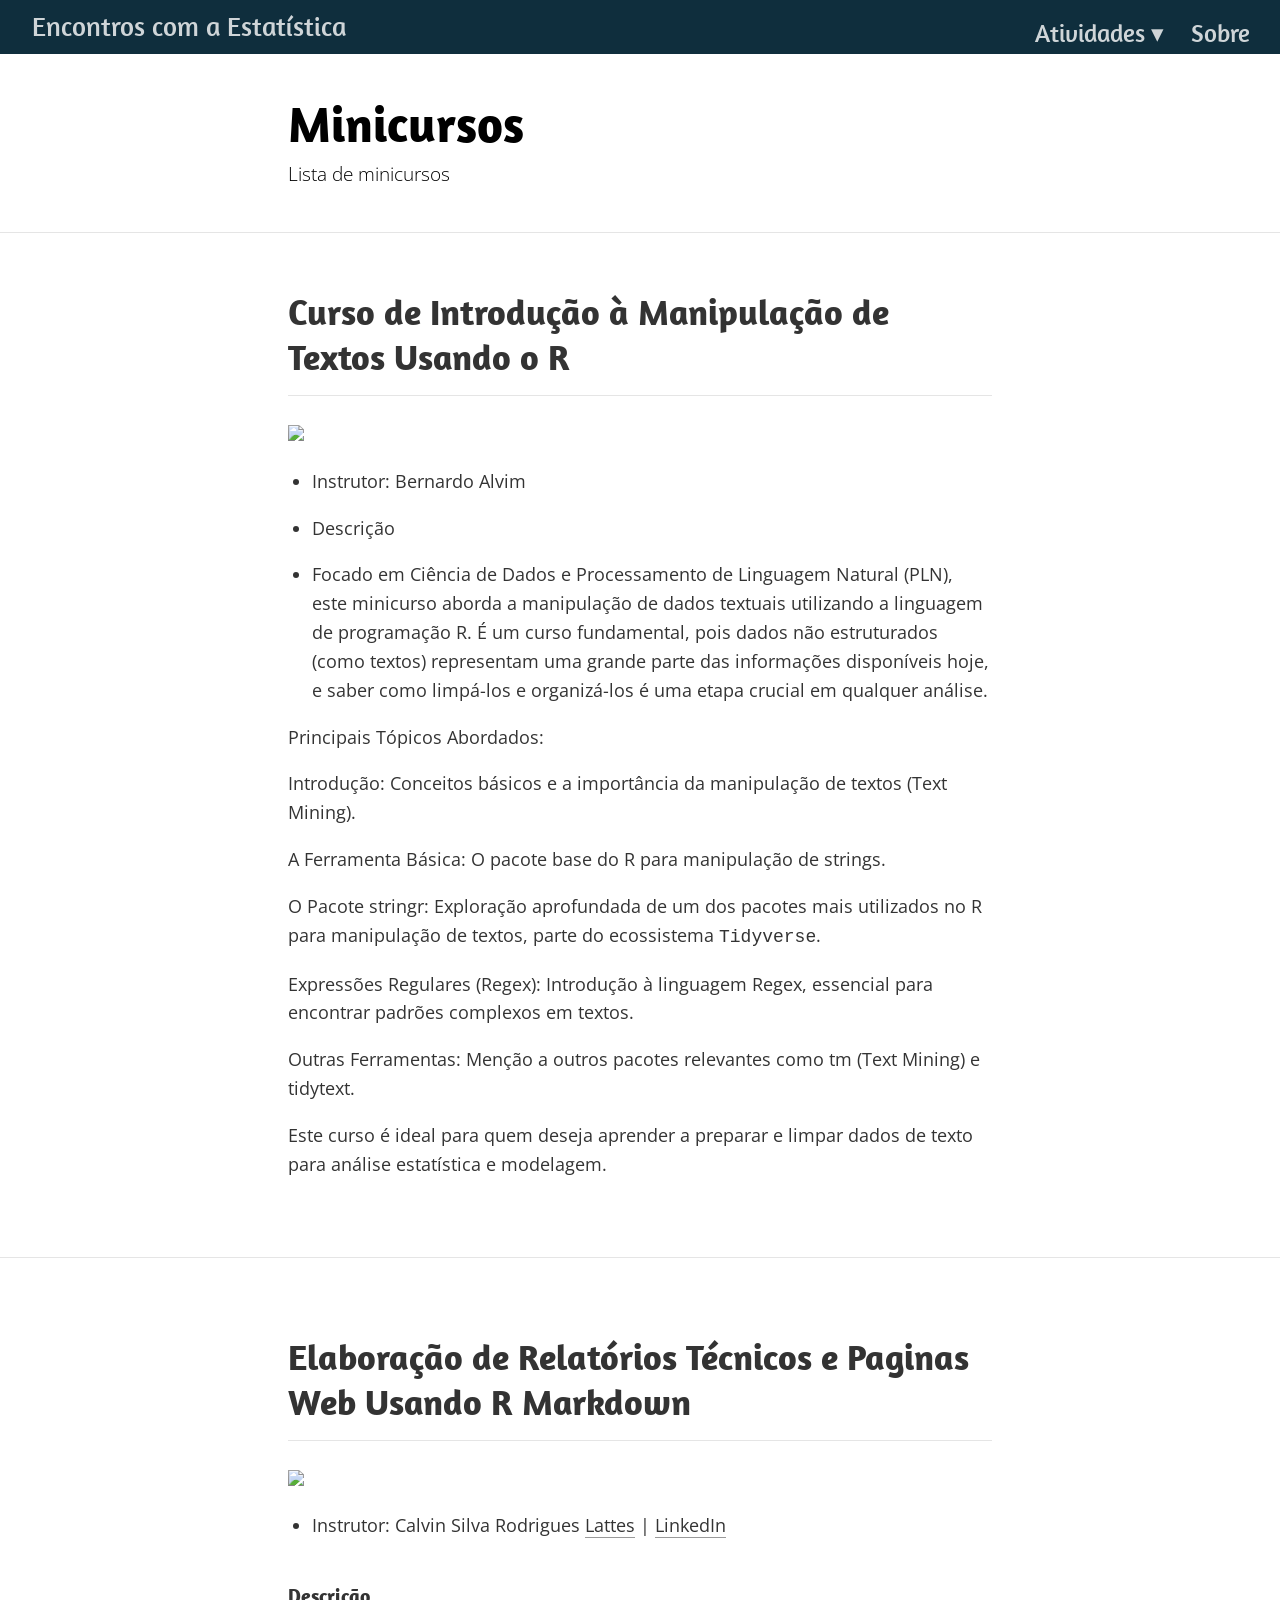
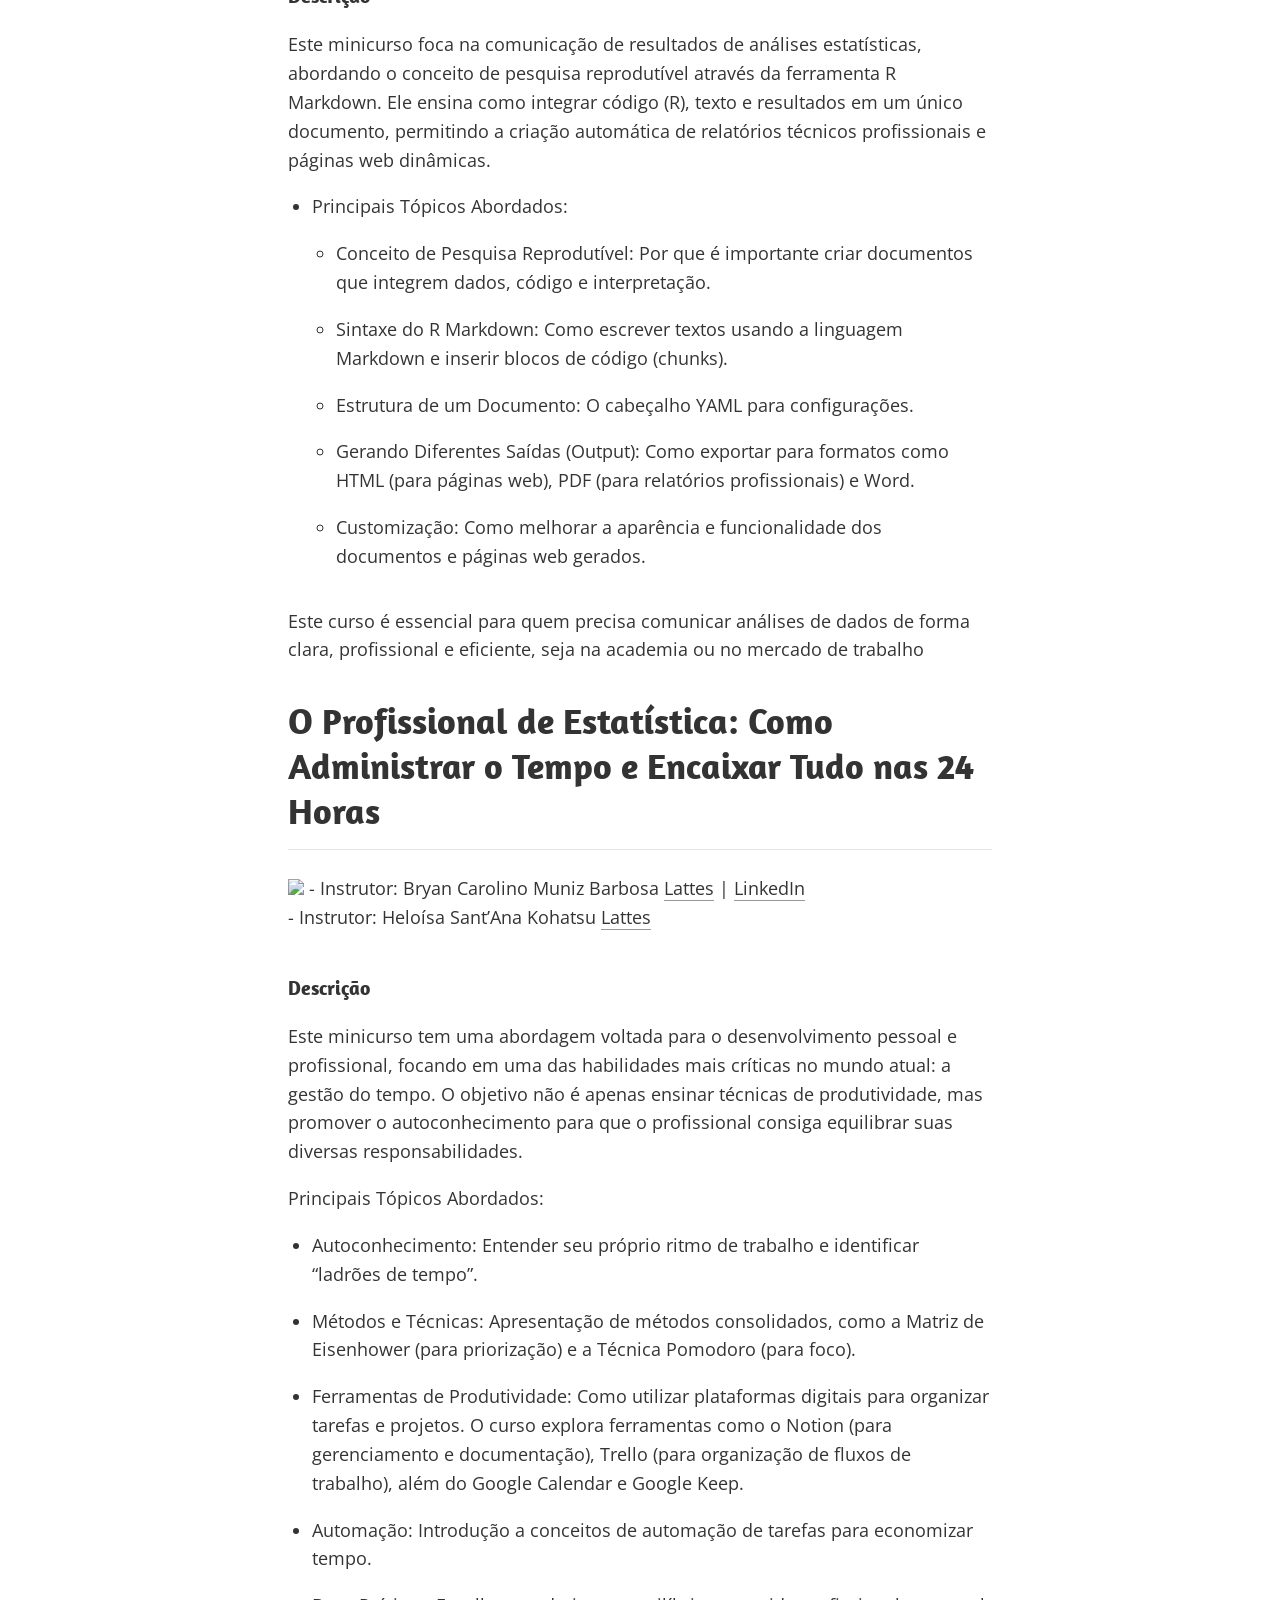
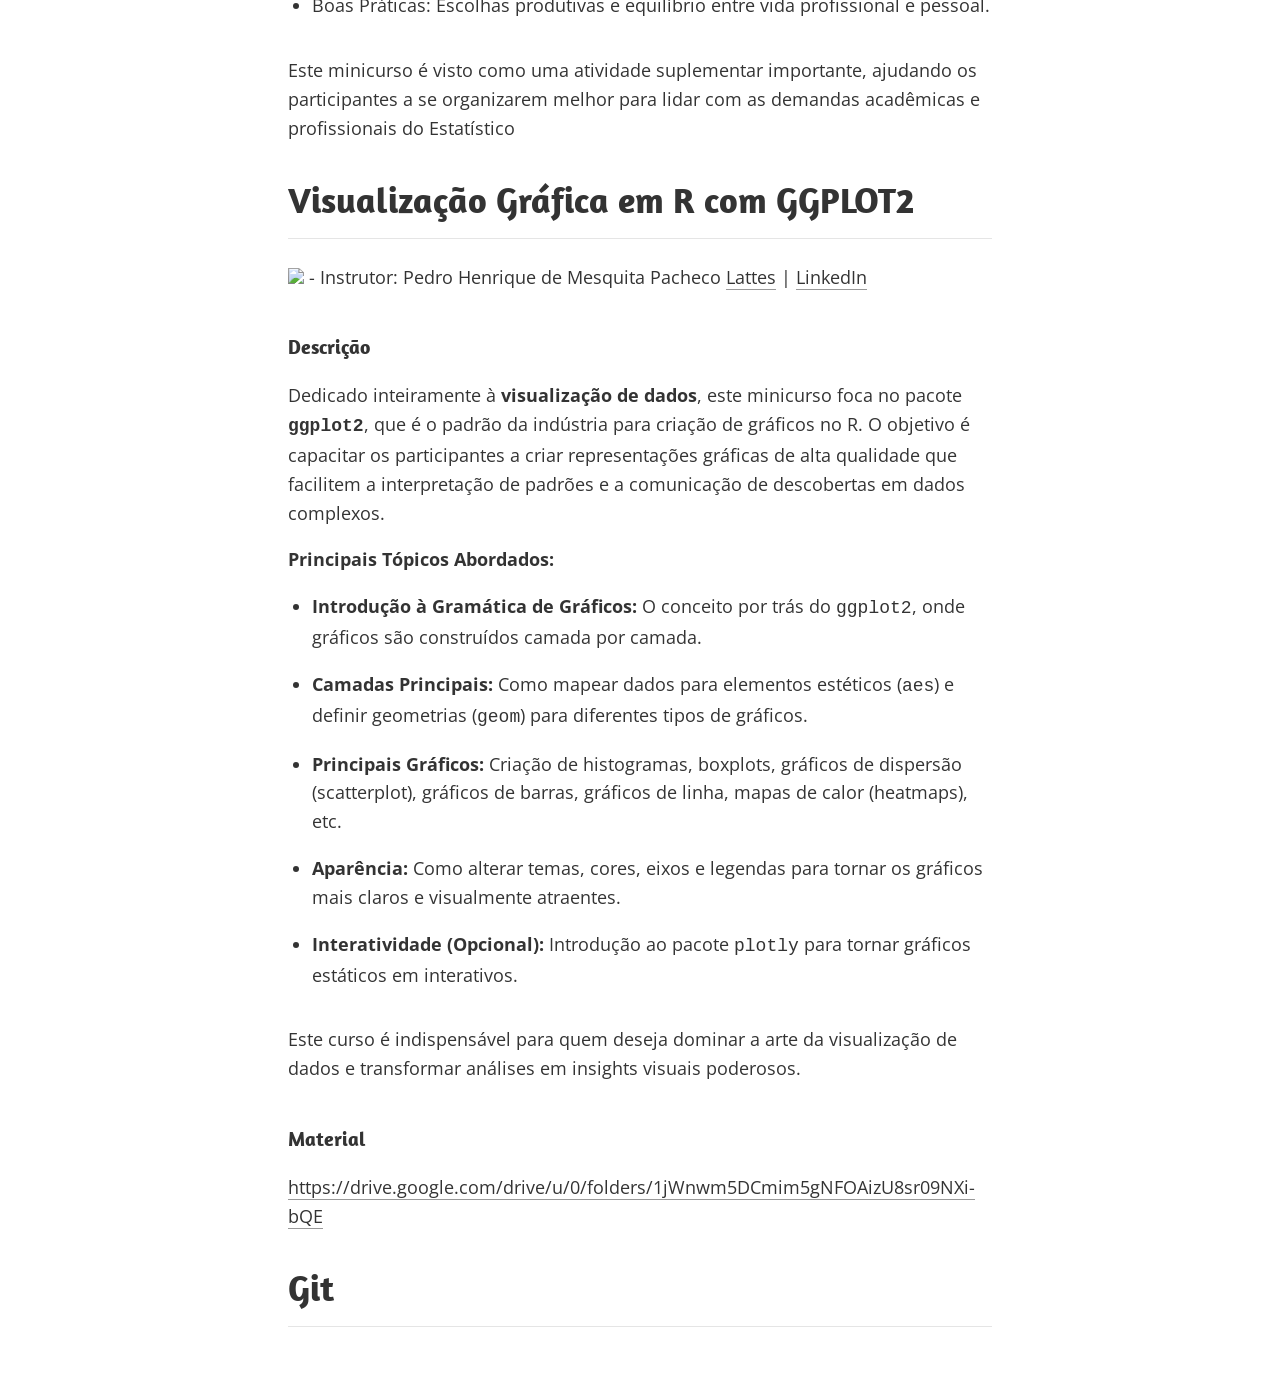
==== commit 92b3a9e3: "Da  minha parte tá pronto . Eu acho ???" ====
--- a/docs/minicursos.html
+++ b/docs/minicursos.html
@@ -89,29 +89,29 @@
 
 
   <!--radix_placeholder_meta_tags-->
-  <title>Home: Minicursos</title>
-
-  <meta property="description" itemprop="description" content="Lista de minicursos do projeto Encontros com a Estatística"/>
+  <title>Encontros com a Estatística: Minicursos</title>
+
+  <meta property="description" itemprop="description" content="Lista de minicursos"/>
 
 
 
   <!--  https://developers.facebook.com/docs/sharing/webmasters#markup -->
-  <meta property="og:title" content="Home: Minicursos"/>
+  <meta property="og:title" content="Encontros com a Estatística: Minicursos"/>
   <meta property="og:type" content="article"/>
-  <meta property="og:description" content="Lista de minicursos do projeto Encontros com a Estatística"/>
+  <meta property="og:description" content="Lista de minicursos"/>
   <meta property="og:locale" content="en_US"/>
-  <meta property="og:site_name" content="Home"/>
+  <meta property="og:site_name" content="Encontros com a Estatística"/>
 
   <!--  https://dev.twitter.com/cards/types/summary -->
   <meta property="twitter:card" content="summary"/>
-  <meta property="twitter:title" content="Home: Minicursos"/>
-  <meta property="twitter:description" content="Lista de minicursos do projeto Encontros com a Estatística"/>
+  <meta property="twitter:title" content="Encontros com a Estatística: Minicursos"/>
+  <meta property="twitter:description" content="Lista de minicursos"/>
 
   <!--/radix_placeholder_meta_tags-->
   <!--radix_placeholder_rmarkdown_metadata-->
 
   <script type="text/json" id="radix-rmarkdown-metadata">
-  {"type":"list","attributes":{"names":{"type":"character","attributes":{},"value":["title","description","output"]}},"value":[{"type":"character","attributes":{},"value":["Minicursos"]},{"type":"character","attributes":{},"value":["Lista de minicursos do projeto Encontros com a Estatística"]},{"type":"character","attributes":{},"value":["distill::distill_article"]}]}
+  {"type":"list","attributes":{"names":{"type":"character","attributes":{},"value":["title","description","output"]}},"value":[{"type":"character","attributes":{},"value":["Minicursos"]},{"type":"character","attributes":{},"value":["Lista de minicursos "]},{"type":"character","attributes":{},"value":["distill::distill_article"]}]}
   </script>
   <!--/radix_placeholder_rmarkdown_metadata-->
   <!--radix_placeholder_navigation_in_header-->
@@ -2431,7 +2431,7 @@
 <!--radix_placeholder_front_matter-->
 
 <script id="distill-front-matter" type="text/json">
-{"title":"Minicursos","description":"Lista de minicursos do projeto Encontros com a Estatística","authors":[]}
+{"title":"Minicursos","description":"Lista de minicursos","authors":[]}
 </script>
 
 <!--/radix_placeholder_front_matter-->
@@ -2439,7 +2439,7 @@
 <header class="header header--fixed" role="banner">
 <nav class="distill-site-nav distill-site-header">
 <div class="nav-left">
-<a href="index.html" class="title">Home</a>
+<a href="index.html" class="title">Encontros com a Estatística</a>
 </div>
 <div class="nav-right">
 <div class="nav-dropdown">
@@ -2450,7 +2450,7 @@
 </button>
 <div class="nav-dropdown-content">
 <a href="minicursos.html">Minicursos</a>
-<span class="nav-dropdown-header">Projetos</span>
+<a href="projetos.html">Projetos</a>
 </div>
 </div>
 <a href="about.html">Sobre</a>
@@ -2467,13 +2467,11 @@
 
 <!--radix_placeholder_categories-->
 <!--/radix_placeholder_categories-->
-<p>Lista de minicursos do projeto Encontros com a Estatística</p>
+<p>Lista de minicursos</p>
 </div>
 
 
 <div class="d-article">
-<h1 id="minicursos-disponíveis">📚 Minicursos disponíveis</h1>
-<hr />
 <h2 id="curso-de-introdução-à-manipulação-de-textos-usando-o-r">Curso de Introdução à Manipulação de Textos Usando o R</h2>
 <p><img src="images/mc_mani_txt.png" /></p>
 <ul>
